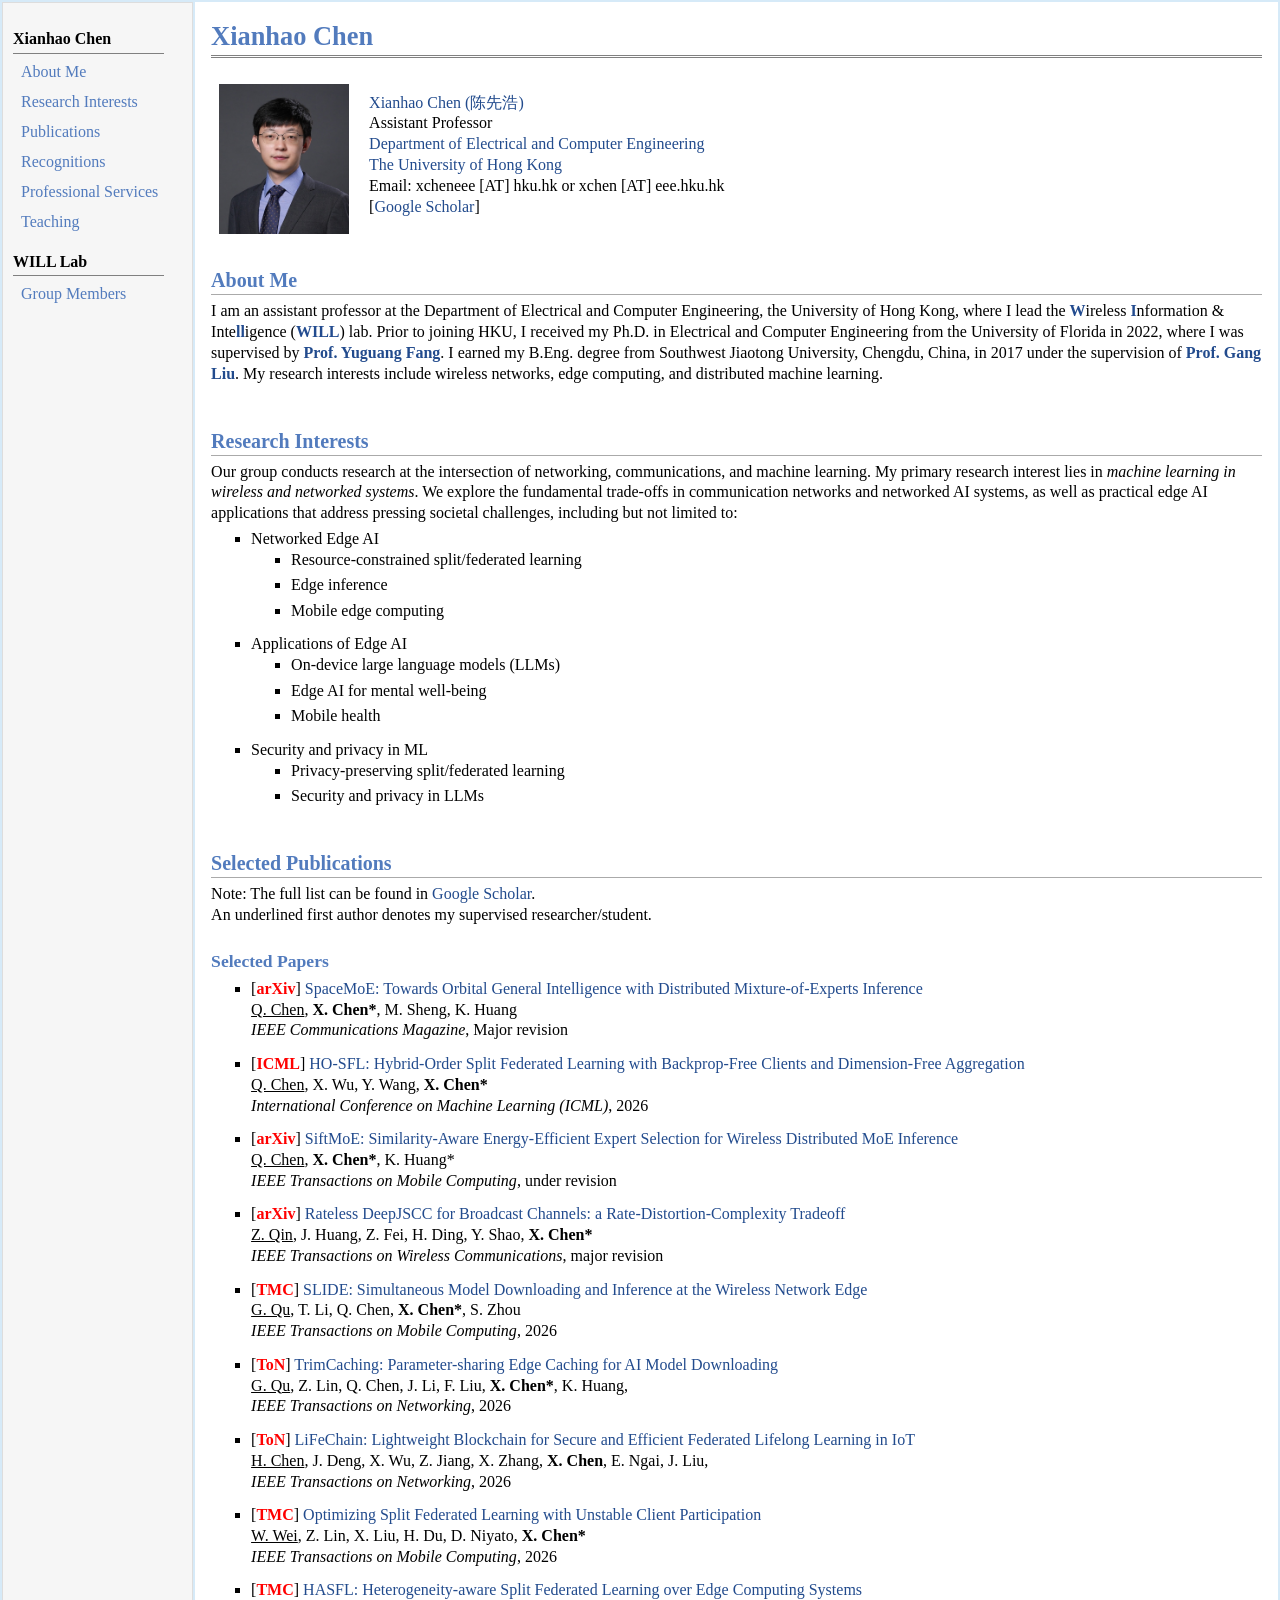
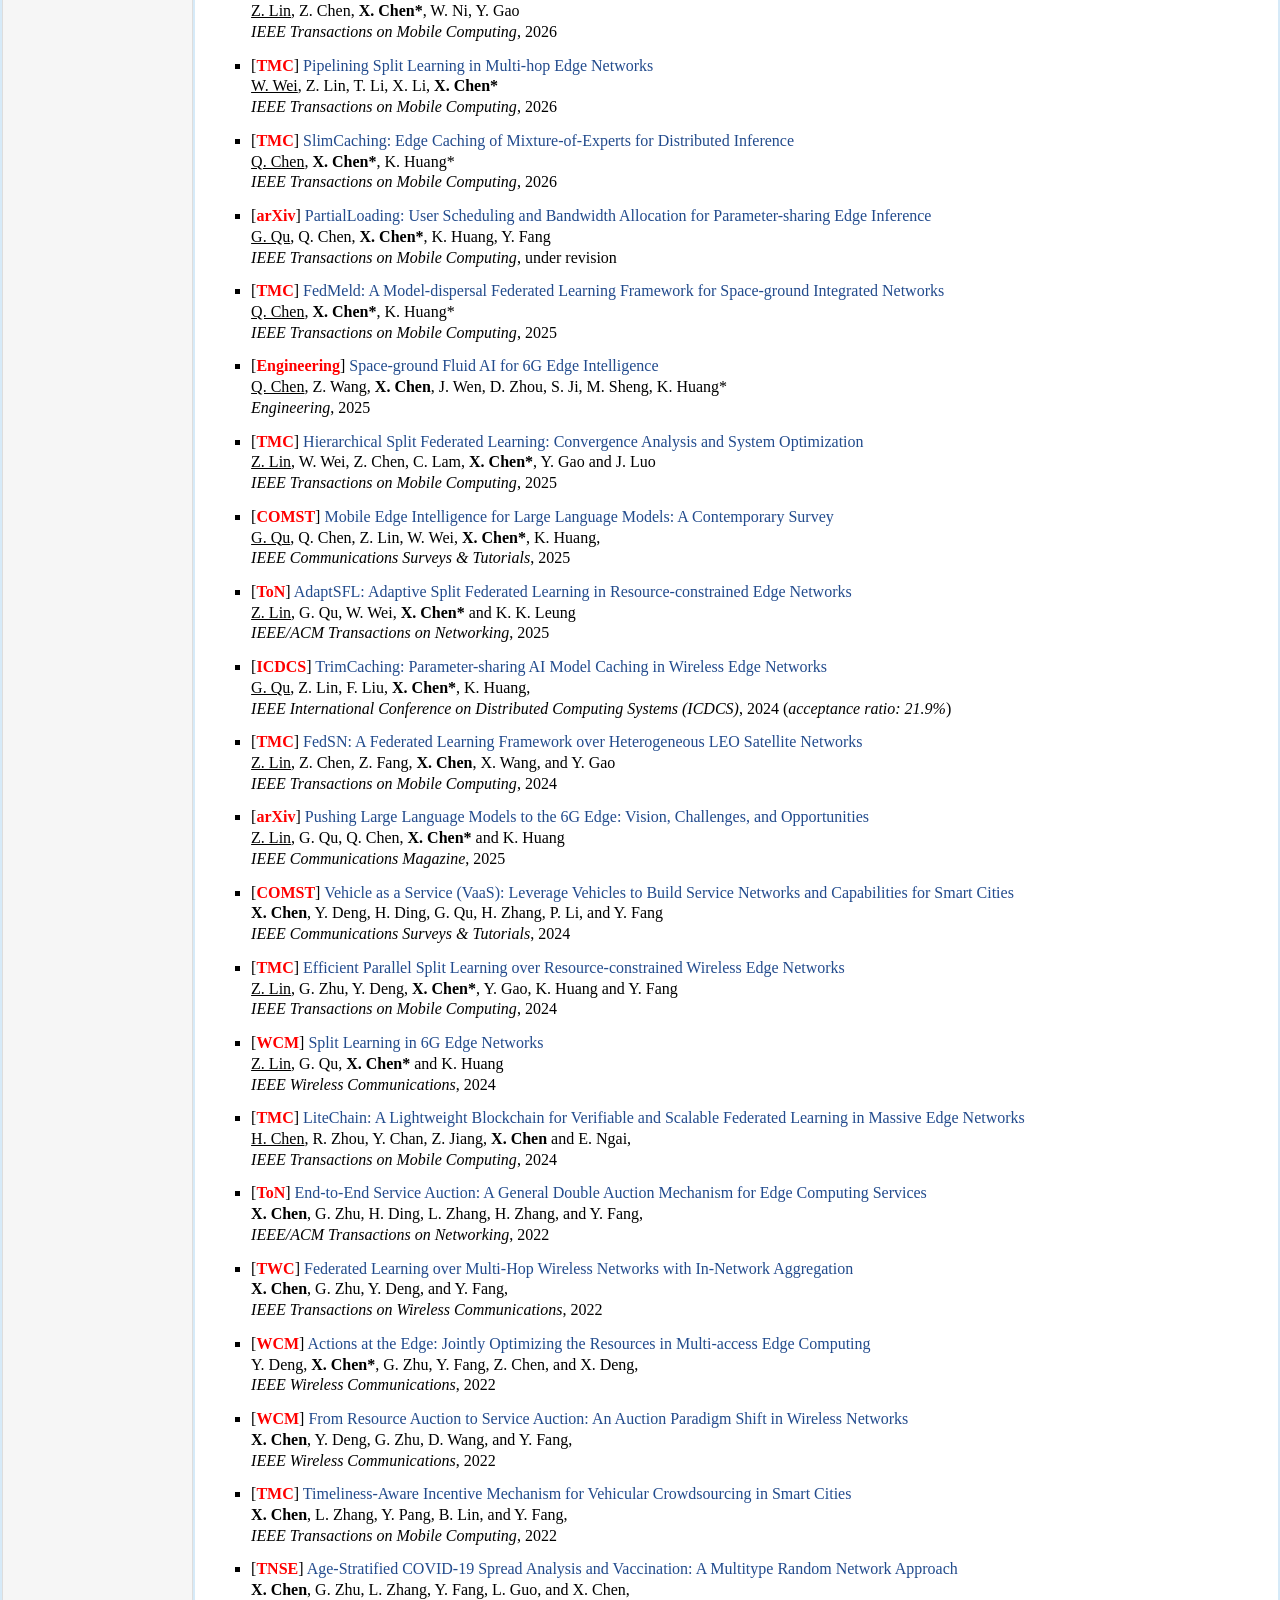
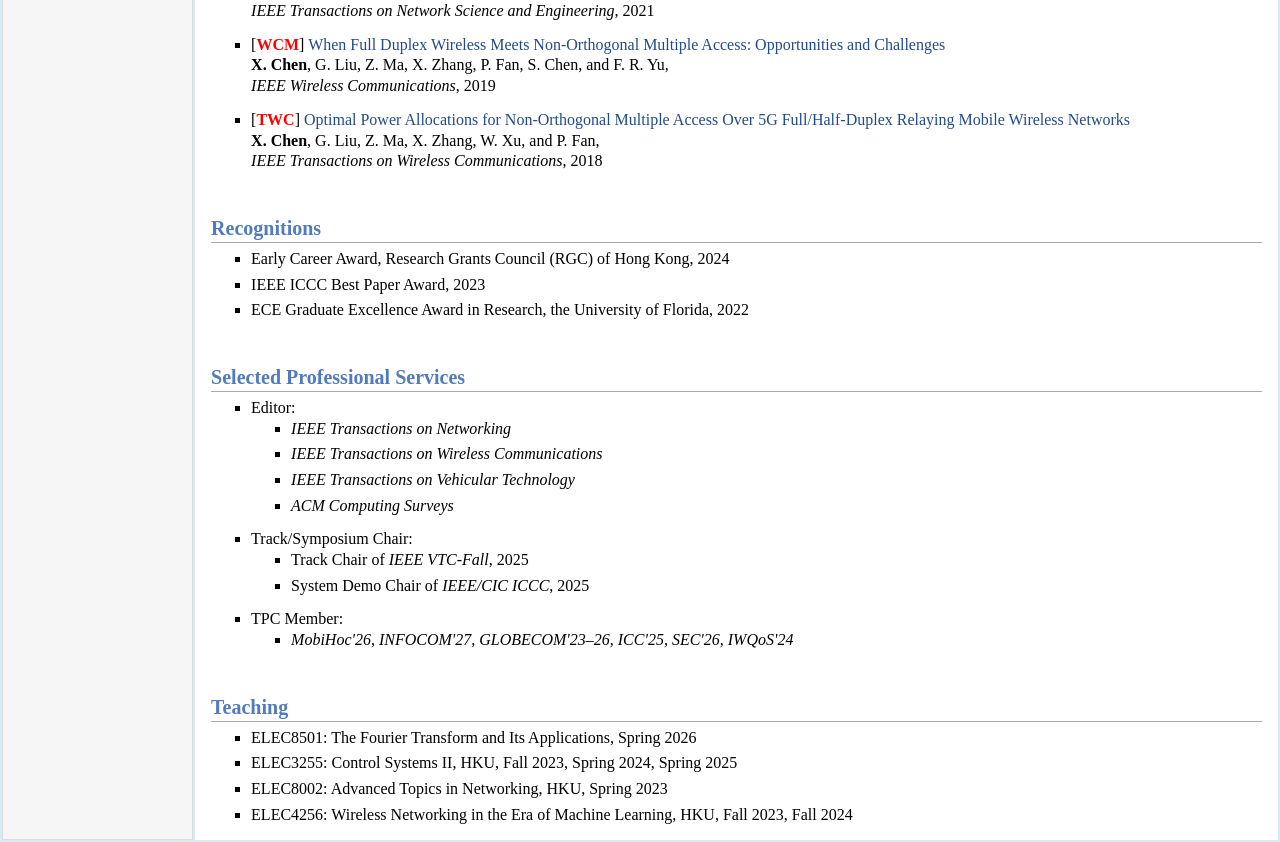
==== index.html @ 28af6114 "Update index.html" ====
<!DOCTYPE html PUBLIC "-//W3C//DTD XHTML 1.1//EN"
  "http://www.w3.org/TR/xhtml11/DTD/xhtml11.dtd">
<html xmlns="http://www.w3.org/1999/xhtml" xml:lang="en">
<head>
<meta name="generator" content="jemdoc, see http://jemdoc.jaboc.net/" />
<meta http-equiv="Content-Type" content="text/html;charset=utf-8" />
<link rel="stylesheet" href="jemdoc.css" type="text/css" />
<title>Xianhao Chen</title>
<style type="text/css">
html {
  scroll-behavior: smooth;
}

.page-section {
  scroll-margin-top: 20px;
  padding-top: 8px;
}

.page-section + .page-section {
  margin-top: 36px;
}

#layout-menu-inner {
  position: sticky;
  top: 12px;
}

.section-note {
  margin-bottom: 18px;
}
</style>
</head>
<body>
<table summary="Table for page layout." id="tlayout">
<tr valign="top">
<td id="layout-menu">
<div id="layout-menu-inner">
<div class="menu-category">Xianhao Chen</div>
<div class="menu-item"><a href="#about">About&#160;Me</a></div>
<div class="menu-item"><a href="#research">Research&#160;Interests</a></div>
<div class="menu-item"><a href="#publications">Publications</a></div>
<div class="menu-item"><a href="#recognitions">Recognitions</a></div>
<div class="menu-item"><a href="#professional-services">Professional&nbsp;Services</a></div>
<div class="menu-item"><a href="#teaching">Teaching</a></div>
<div class="menu-category">WILL Lab</div>
<div class="menu-item"><a href="people">Group Members</a></div>
</div>
</td>
<td id="layout-content">
<div id="about" class="page-section">
<div id="toptitle">
<h1>Xianhao Chen</h1>
</div>

<table class="imgtable"><tr><td>
<img src="photos/Xianhao_Chen_1.jpg" alt="Xianhao Chen" width="130px" height="150px" />&#160;</td>
<td align="left"><p><a href="https://xianhaochen.github.io/">Xianhao Chen (陈先浩)</a><br />
Assistant Professor<br />
<a href="https://www.eee.hku.hk/">Department of Electrical and Computer Engineering</a><br />
<a href="https://www.hku.hk/">The University of Hong Kong</a><br />
Email: xcheneee [AT] hku.hk or xchen [AT] eee.hku.hk<br />
[<a href="https://scholar.google.com/citations?user=TnjiGooAAAAJ&amp;hl=en">Google Scholar</a>]
</p></td></tr></table>

<h2>About Me</h2>
<p>
I am an assistant professor at the Department of Electrical and Computer Engineering, the University of Hong Kong, where I lead the <font color="#224B8F"><b>W</b></font>ireless <font color="#224B8F"><b>I</b></font>nformation &amp; Inte<font color="#224B8F"><b>ll</b></font>igence (<font color="#224B8F"><b>WILL</b></font>) lab. Prior to joining HKU, I received my Ph.D. in Electrical and Computer Engineering from the University of Florida in 2022, where I was supervised by <font color="#224B8F"><b><a href="https://www.cs.cityu.edu.hk/~yugufang/">Prof. Yuguang Fang</a></b></font>. I earned my B.Eng. degree from Southwest Jiaotong University, Chengdu, China, in 2017 under the supervision of <font color="#224B8F"><b><a href="https://faculty.swjtu.edu.cn/liugang/zh_CN/index.htm">Prof. Gang Liu</a></b></font>. My research interests include wireless networks, edge computing, and distributed machine learning.
</p>
</div>

<div id="research" class="page-section">
<h2>Research Interests</h2>
<p>Our group conducts research at the intersection of networking, communications, and machine learning. My primary research interest lies in <i>machine learning in wireless and networked systems</i>. We explore the fundamental trade-offs in communication networks and networked AI systems, as well as practical edge AI applications that address pressing societal challenges, including but not limited to:</p>

<ul>
<li><p>Networked Edge AI</p>
  <ul>
    <li><p>Resource-constrained split/federated learning</p></li>
    <li><p>Edge inference</p></li>
    <li><p>Mobile edge computing</p></li>
  </ul>
</li>
<li><p>Applications of Edge AI</p>
  <ul>
    <li><p>On-device large language models (LLMs)</p></li>
    <li><p>Edge AI for mental well-being</p></li>
    <li><p>Mobile health</p></li>
  </ul>
</li>
<li><p>Security and privacy in ML</p>
  <ul>
    <li><p>Privacy-preserving split/federated learning</p></li>
    <li><p>Security and privacy in LLMs</p></li>
  </ul>
</li>
</ul>
</div>

<div id="publications" class="page-section">
<h2>Selected Publications</h2>

<p class="section-note">Note: The full list can be found in <a href="https://scholar.google.com/citations?user=TnjiGooAAAAJ&amp;hl=en">Google Scholar</a>.<br />
An underlined first author denotes my supervised researcher/student.</p>

    
<h3>Selected Papers</h3>

<ul>
  <li><p>[<font color="red"><b>arXiv</b></font>] <a href="https://arxiv.org/abs/2605.16849">SpaceMoE: Towards Orbital General Intelligence with Distributed Mixture-of-Experts Inference</a><br />
       <u>Q. Chen</u>, <b>X. Chen*</b>, M. Sheng, K. Huang <br/>
      <i>IEEE Communications Magazine</i>, Major revision </p>
  </li>
</ul>
  
  <ul>
  <li>
    <p>[<font color="red"><b>ICML</b></font>] <a href="https://arxiv.org/pdf/2603.14773">HO-SFL: Hybrid-Order Split Federated Learning with Backprop-Free Clients and Dimension-Free Aggregation</a><br />
    <u>Q. Chen</u>, X. Wu, Y. Wang, <b>X. Chen*</b> <br />
    <i>International Conference on Machine Learning (ICML)</i>, 2026 </p>
  </li>
</ul>

  
  <ul>
    <li><p>[<font color="red"><b>arXiv</b></font>] <a href="https://arxiv.org/abs/2603.23888">SiftMoE: Similarity-Aware Energy-Efficient Expert Selection for Wireless Distributed MoE Inference</a><br />
         <u>Q. Chen</u>, <b>X. Chen*</b>, K. Huang* <br/>
        <i>IEEE Transactions on Mobile Computing</i>, under revision </p>
    </li>
  </ul>
  <ul>
        <li><p>[<font color="red"><b>arXiv</b></font>] <a href="https://arxiv.org/abs/2603.21616">Rateless DeepJSCC for Broadcast Channels: a Rate-Distortion-Complexity Tradeoff</a><br />
             <u>Z. Qin</u>, J. Huang, Z. Fei, H. Ding, Y. Shao, <b>X. Chen*</b> <br/>
            <i>IEEE Transactions on Wireless Communications</i>, major revision </p>
        </li>
    </ul>
  <ul>
        <li><p>[<font color="red"><b>TMC</b></font>] <a href="https://arxiv.org/abs/2512.20946">SLIDE: Simultaneous Model Downloading and Inference at the Wireless Network Edge</a><br />
             <u>G. Qu</u>, T. Li, Q. Chen, <b>X. Chen*</b>, S. Zhou <br/>
            <i>IEEE Transactions on Mobile Computing</i>, 2026 </p>
        </li>
    </ul>
          <ul>
        <li><p>[<font color="red"><b>ToN</b></font>] <a href="https://arxiv.org/abs/2404.14204">TrimCaching: Parameter-sharing Edge Caching for AI Model Downloading</a><br />
             <u>G. Qu</u>, Z. Lin, Q. Chen, J. Li, F. Liu, <b>X. Chen*</b>, K. Huang, <br />
            <i>IEEE Transactions on Networking</i>, 2026</p>
        </li>
    </ul>
          <ul>
        <li><p>[<font color="red"><b>ToN</b></font>] <a href="https://www.computer.org/csdl/journal/nw/5555/01/11483129/2fLmInANBYc">LiFeChain: Lightweight Blockchain for Secure and Efficient Federated Lifelong Learning in IoT</a><br />
            <u>H. Chen</u>, J. Deng, X. Wu, Z. Jiang, X. Zhang, <b>X. Chen</b>, E. Ngai, J. Liu, <br />
            <i>IEEE Transactions on Networking</i>, 2026</p>
        </li>
    </ul>
  
    <ul>
        <li><p>[<font color="red"><b>TMC</b></font>] <a href="https://arxiv.org/pdf/2509.17398">Optimizing Split Federated Learning with Unstable Client Participation</a><br />
             <u>W. Wei</u>, Z. Lin, X. Liu, H. Du, D. Niyato, <b>X. Chen*</b><br/>
            <i>IEEE Transactions on Mobile Computing</i>, 2026 </p>
        </li>
    </ul>
    <ul>
        <li><p>[<font color="red"><b>TMC</b></font>] <a href="https://arxiv.org/pdf/2506.08426">HASFL: Heterogeneity-aware Split Federated Learning over Edge Computing Systems</a><br />
             <u>Z. Lin</u>, Z. Chen, <b>X. Chen*</b>, W. Ni, Y. Gao<br/>
            <i>IEEE Transactions on Mobile Computing</i>, 2026 </p>
        </li>
    </ul>
    <ul>
        <li><p>[<font color="red"><b>TMC</b></font>] <a href="https://arxiv.org/abs/2505.04368">Pipelining Split Learning in Multi-hop Edge Networks</a><br />
             <u>W. Wei</u>, Z. Lin, T. Li, X. Li, <b>X. Chen*</b> <br/>
            <i>IEEE Transactions on Mobile Computing</i>, 2026</p>
        </li>
    </ul>

      <ul>
        <li><p>[<font color="red"><b>TMC</b></font>] <a href="https://arxiv.org/abs/2507.06567">SlimCaching: Edge Caching of Mixture-of-Experts for Distributed Inference</a><br />
             <u>Q. Chen</u>, <b>X. Chen*</b>, K. Huang* <br/>
         
            <i>IEEE Transactions on Mobile Computing</i>, 2026 </p>
        </li>
    </ul>
  
  <ul>
        <li><p>[<font color="red"><b>arXiv</b></font>] <a href="https://arxiv.org/abs/2503.22982">PartialLoading: User Scheduling and Bandwidth Allocation for Parameter-sharing Edge Inference</a><br />
             <u>G. Qu</u>, Q. Chen, <b>X. Chen*</b>, K. Huang, Y. Fang<br/>
            <i>IEEE Transactions on Mobile Computing</i>, under revision </p>
        </li>
    </ul>
  
   <ul>
        <li><p>[<font color="red"><b>TMC</b></font>] <a href="https://arxiv.org/abs/2412.17231">FedMeld: A Model-dispersal Federated Learning Framework for Space-ground Integrated Networks</a> <br />
            <u>Q. Chen</u>, <b>X. Chen*</b>, K. Huang* <br />
            <i>IEEE Transactions on Mobile Computing</i>, 2025</p>
        </li>
   </ul>

     <ul>
        <li><p>[<font color="red"><b>Engineering</b></font>] <a href="https://arxiv.org/pdf/2411.15845">Space-ground Fluid AI for 6G Edge Intelligence</a> <br />
            <u>Q. Chen</u>, Z. Wang, <b>X. Chen</b>, J. Wen, D. Zhou, S. Ji, M. Sheng, K. Huang* <br />
            <i>Engineering</i>, 2025</p>
        </li>
    </ul>
  
        <ul>
        <li><p>[<font color="red"><b>TMC</b></font>] <a href="https://arxiv.org/abs/2412.07197">Hierarchical Split Federated Learning: Convergence Analysis and System Optimization</a> <br />
            <u>Z. Lin</u>, W. Wei, Z. Chen, C. Lam, <b>X. Chen*</b>, Y. Gao and J. Luo <br />
            <i>IEEE Transactions on Mobile Computing</i>, 2025</p>
        </li>
    </ul>

    <ul>
        <li><p>[<font color="red"><b>COMST</b></font>] <a href="https://arxiv.org/pdf/2407.18921">Mobile Edge Intelligence for Large Language Models: A Contemporary Survey</a><br />
             <u>G. Qu</u>, Q. Chen, Z. Lin, W. Wei, <b>X. Chen*</b>, K. Huang, <br />
            <i>IEEE Communications Surveys &amp; Tutorials</i>, 2025 </p>
        </li>
    </ul>


      <ul>
        <li><p>[<font color="red"><b>ToN</b></font>] <a href="https://arxiv.org/pdf/2403.13101.pdf">AdaptSFL: Adaptive Split Federated Learning in Resource-constrained Edge Networks</a><br />
            <u>Z. Lin</u>, G. Qu, W. Wei, <b>X. Chen*</b> and K. K. Leung <br />
            <i>IEEE/ACM Transactions on Networking</i>, 2025</p>
        </li>
    </ul>

      <ul>
        <li><p>[<font color="red"><b>ICDCS</b></font>] <a href="https://ieeexplore.ieee.org/document/10630945">TrimCaching: Parameter-sharing AI Model Caching in Wireless Edge Networks</a><br />
            <u>G. Qu</u>, Z. Lin, F. Liu, <b>X. Chen*</b>, K. Huang, <br />
            <i>IEEE International Conference on Distributed Computing Systems (ICDCS)</i>, 2024 (<i>acceptance ratio: 21.9%</i>)</p>
        </li>
    </ul>

      <ul>
        <li><p>[<font color="red"><b>TMC</b></font>] <a href="https://ieeexplore.ieee.org/document/10716798">FedSN: A Federated Learning Framework over Heterogeneous LEO Satellite Networks</a> <br />
            <u>Z. Lin</u>, Z. Chen, Z. Fang, <b>X. Chen</b>, X. Wang, and Y. Gao <br />
            <i>IEEE Transactions on Mobile Computing</i>, 2024</p>
        </li>
    </ul>
  
        <ul>
        <li><p>[<font color="red"><b>arXiv</b></font>] <a href="https://arxiv.org/pdf/2309.16739.pdf">Pushing Large Language Models to the 6G Edge: Vision, Challenges, and Opportunities</a><br />
            <u>Z. Lin</u>, G. Qu, Q. Chen, <b>X. Chen*</b> and K. Huang <br />
            <i>IEEE Communications Magazine</i>, 2025</p>
        </li>
    </ul>
  
      <ul>
        <li><p>[<font color="red"><b>COMST</b></font>] <a href="https://ieeexplore.ieee.org/document/10449899">Vehicle as a Service (VaaS): Leverage Vehicles to Build Service Networks and Capabilities
for Smart Cities</a><br />
            <b>X. Chen</b>, Y. Deng, H. Ding, G. Qu, H. Zhang, P. Li, and Y. Fang <br />
            <i>IEEE Communications Surveys &amp; Tutorials</i>, 2024</p>
        </li>
    </ul>
  
    <ul>
        <li><p>[<font color="red"><b>TMC</b></font>] <a href="https://ieeexplore.ieee.org/document/10415235">Efficient Parallel Split Learning over Resource-constrained Wireless Edge Networks</a> <br />
            <u>Z. Lin</u>, G. Zhu, Y. Deng, <b>X. Chen*</b>, Y. Gao, K. Huang and Y. Fang <br />
            <i>IEEE Transactions on Mobile Computing</i>, 2024</p>
        </li>
    </ul>
      <ul>
        <li><p>[<font color="red"><b>WCM</b></font>] <a href="https://ieeexplore.ieee.org/document/10529950">Split Learning in 6G Edge Networks</a> <br />
            <u>Z. Lin</u>, G. Qu, <b>X. Chen*</b> and K. Huang <br />
            <i>IEEE Wireless Communications</i>, 2024</p>
        </li>
    </ul>

        <ul>
        <li><p>[<font color="red"><b>TMC</b></font>] <a href="https://ieeexplore.ieee.org/abstract/document/10740312/">LiteChain: A Lightweight Blockchain for Verifiable and Scalable Federated Learning in Massive Edge Networks</a> <br />
            <u>H. Chen</u>, R. Zhou, Y. Chan, Z. Jiang, <b>X. Chen</b> and E. Ngai,<br />
            <i>IEEE Transactions on Mobile Computing</i>, 2024</p>
        </li>
    </ul>
  
      <ul>
        <li><p>[<font color="red"><b>ToN</b></font>] <a href="https://ieeexplore.ieee.org/document/9790890">End-to-End Service Auction: A General Double Auction Mechanism for Edge Computing Services</a> <br />
            <b>X. Chen</b>, G. Zhu, H. Ding, L. Zhang, H. Zhang, and Y. Fang,<br />
            <i>IEEE/ACM Transactions on Networking</i>, 2022</p>
        </li>
    </ul>
        <ul>
        <li><p>[<font color="red"><b>TWC</b></font>] <a href="https://ieeexplore.ieee.org/document/9763436">Federated Learning over Multi-Hop Wireless Networks with In-Network Aggregation</a> <br />
            <b>X. Chen</b>, G. Zhu, Y. Deng, and Y. Fang,<br />
            <i>IEEE Transactions on Wireless Communications</i>, 2022</p>
        </li>
    </ul>
    <ul>
        <li><p>[<font color="red"><b>WCM</b></font>] <a href="https://ieeexplore.ieee.org/document/9773060">Actions at the Edge: Jointly Optimizing the Resources in Multi-access Edge Computing</a> <br />
           Y. Deng, <b>X. Chen*</b>, G. Zhu, Y. Fang, Z. Chen, and X. Deng,<br />
            <i>IEEE Wireless Communications</i>, 2022</p>
        </li>
    </ul> 
   <ul>
        <li><p>[<font color="red"><b>WCM</b></font>] <a href="https://ieeexplore.ieee.org/document/9773059">From Resource Auction to Service Auction: An Auction Paradigm Shift in Wireless Networks</a> <br />
           <b>X. Chen</b>, Y. Deng, G. Zhu, D. Wang, and Y. Fang,<br />
            <i>IEEE Wireless Communications</i>, 2022</p>
        </li>
    </ul>
   <ul>
        <li><p>[<font color="red"><b>TMC</b></font>] <a href="https://ieeexplore.ieee.org/document/9328457">Timeliness-Aware Incentive Mechanism for Vehicular Crowdsourcing in Smart Cities</a> <br />
           <b>X. Chen</b>, L. Zhang, Y. Pang, B. Lin, and Y. Fang,<br />
            <i>IEEE Transactions on Mobile Computing</i>, 2022</p>
        </li>
    </ul>
     <ul>
        <li><p>[<font color="red"><b>TNSE</b></font>] <a href="https://ieeexplore.ieee.org/document/9416905">Age-Stratified COVID-19 Spread Analysis and Vaccination: A Multitype Random Network Approach</a> <br />
           <b>X. Chen</b>, G. Zhu, L. Zhang, Y. Fang, L. Guo, and X. Chen,<br />
            <i>IEEE Transactions on Network Science and Engineering</i>, 2021</p>
        </li>
    </ul>
       <ul>
        <li><p>[<font color="red"><b>WCM</b></font>] <a href="">When Full Duplex Wireless Meets Non-Orthogonal Multiple Access: Opportunities and Challenges</a> <br />
           <b>X. Chen</b>, G. Liu, Z. Ma, X. Zhang, P. Fan, S. Chen, and F. R. Yu,<br />
            <i>IEEE Wireless Communications</i>, 2019</p>
        </li>
    </ul>
         <ul>
        <li><p>[<font color="red"><b>TWC</b></font>] <a href="">Optimal Power Allocations for Non-Orthogonal Multiple Access Over 5G Full/Half-Duplex Relaying Mobile Wireless Networks</a> <br />
           <b>X. Chen</b>, G. Liu, Z. Ma, X. Zhang, W. Xu, and P. Fan,<br />
            <i>IEEE Transactions on Wireless Communications</i>, 2018</p>
        </li>
    </ul>

<!--  
<h3>Conference</h3> -->

</div>

<div id="recognitions" class="page-section">
  <h2>Recognitions</h2>

<ul>
  <li><p>Early Career Award, Research Grants Council (RGC) of Hong Kong, 2024</p></li>
  <li><p>IEEE ICCC Best Paper Award, 2023</p></li>
  <li><p>ECE Graduate Excellence Award in Research, the University of Florida, 2022</p></li>
</ul>
 </div>

  <div id="professional-services" class="page-section">
  <h2>Selected Professional Services</h2>
<ul>
  <li><p>Editor:</p>
    <ul>
      <li><p><i>IEEE Transactions on Networking</i></p></li>
      <li><p><i>IEEE Transactions on Wireless Communications</i></p></li>
      <li><p><i>IEEE Transactions on Vehicular Technology</i></p></li>
      <li><p><i>ACM Computing Surveys</i></p></li>
    </ul>
  </li>
  <li><p>Track/Symposium Chair:</p>
    <ul>
      <li><p>Track Chair of <i>IEEE VTC-Fall</i>, 2025</p></li>
      <li><p>System Demo Chair of <i>IEEE/CIC ICCC</i>, 2025</p></li>
    </ul>
  </li>
  <li><p>TPC Member:</p>
    <ul>
      <li><p><i>MobiHoc'26, INFOCOM'27, GLOBECOM'23&#8211;26, ICC'25, SEC'26, IWQoS'24</i></p></li>
    </ul>
  </li>
</ul>
</div>

<div id="teaching" class="page-section">
  <h2>Teaching</h2>
<ul>
  <li><p>ELEC8501: The Fourier Transform and Its Applications, Spring 2026</p></li>
  <li><p>ELEC3255: Control Systems II, HKU, Fall 2023, Spring 2024, Spring 2025</p></li>
  <li><p>ELEC8002: Advanced Topics in Networking, HKU, Spring 2023</p></li>
  <li><p>ELEC4256: Wireless Networking in the Era of Machine Learning, HKU, Fall 2023, Fall 2024</p></li>
</ul>
 </div>

  
</td>
</tr>
</table>
</body>
</html>
---- jemdoc.css ----
/* Default css file for jemdoc. */
html { 
	height:100%; 
	width:100%;
}
table#tlayout {
    	border: none;
    	border-collapse: separate;
    	background: #D6EAF8;
   	height: 100%;
   	width: 100%;
}

body {
	background: #D6EAF8；
	font-family: Georgia, serif;
	padding-bottom: 8px;
	margin: 0;
   	height: 100%;
   	width: 100%;
}

#layout-menu {
	background: #f6f6f6;
	border: 1px solid #dddddd;
	padding-top: 0.5em;
	padding-left: 10px;
	padding-right: 28px;
	font-size: 100%;
	width: 15%;
	white-space: nowrap;
	text-align: left;
	vertical-align: top;
	line-height: 150%;
}

#layout-menu td {
	background: #f4f4f4;
    	vertical-align: top;
}

#layout-content {
	padding-top: 0.0em;
	padding-left: 1.0em;
	padding-right: 1.0em;
	border: none;
    	background: white;
    	text-align: left;
    	vertical-align: top;
}

#layout-menu a {
	line-height: 1.5em;
	margin-left: 0.5em;
}

tt {
    background: #ffffdd;
}

pre, tt {
	font-size: 90%;
	font-family: monaco, monospace;
}

a, a > tt {
	color: #224b8d;
	text-decoration: none;
}

a:hover {
	border-bottom: 1px gray dotted;
}

#layout-menu a.current:link, #layout-menu a.current:visited {
	color: #022b6d;
	border-bottom: 1px gray solid;
}
#layout-menu a:link, #layout-menu a:visited, #layout-menu a:hover {
	color: #527bbd;
	text-decoration: none;
}
#layout-menu a:hover {
	text-decoration: none;
}

div.menu-category {
	border-bottom: 1px solid gray;
	margin-top: 0.8em;
	padding-top: 0.2em;
	padding-bottom: 0.1em;
	font-weight: bold;
}

div.menu-item {
	margin-top: 6px;
	padding-left: 16px;
	text-indent: -16px;
}

div#toptitle {
	padding-bottom: 0.2em;
	margin-bottom: 1.5em;
	border-bottom: 3px double gray;
}

/* Reduce space if we begin the page with a title. */
div#toptitle + h2, div#toptitle + h3 {
	margin-top: -0.7em;
}

div#subtitle {
	margin-top: 0.0em;
	margin-bottom: 0.0em;
	padding-top: 0em;
	padding-bottom: 0.1em;
}

em {
	font-style: italic;
}

strong {
	font-weight: bold;
}


h1, h2, h3 {
	color: #527bbd;
	margin-top: 0.7em;
	margin-bottom: 0.3em;
	padding-bottom: 0.2em;
	line-height: 1.0;
	padding-top: 0.5em;
	border-bottom: 1px solid #aaaaaa;
}

h1 {
	font-size: 165%;
}

h2 {
	padding-top: 0.8em;
	font-size: 125%;
}

h2 + h3 {
    padding-top: 0.2em;
}

h3 {
	font-size: 110%;
	border-bottom: none;
}

p {
	margin-top: 0.0em;
	margin-bottom: 0.8em;
	padding: 0;
	line-height: 1.3;
}

pre {
	padding: 0;
	margin: 0;
}

div#footer {
	font-size: small;
	border-top: 1px solid #c0c0c0;
	padding-top: 0.1em;
	margin-top: 4.0em;
	color: #c0c0c0;
}

div#footer a {
	color: #80a0b0;
}

div#footer-text {
	float: left;
	padding-bottom: 8px;
}

ul, ol, dl {
	margin-top: 0.2em;
	padding-top: 0;
	margin-bottom: 0.8em;
}

dt {
	margin-top: 0.5em;
	margin-bottom: 0;
}

dl {
	margin-left: 20px;
}

dd {
	color: #222222;
}

dd > *:first-child {
	margin-top: 0;
}

ul {
	list-style-position: outside;
	list-style-type: square;
}

p + ul, p + ol {
	margin-top: -0.5em;
}

li ul, li ol {
	margin-top: -0.3em;
}

ol {
	list-style-position: outside;
	list-style-type: decimal;
}

li p, dd p {
	margin-bottom: 0.3em;
}


ol ol {
	list-style-type: lower-alpha;
}

ol ol ol {
	list-style-type: lower-roman;
}

p + div.codeblock {
	margin-top: -0.6em;
}

div.codeblock, div.infoblock {
	margin-right: 0%;
	margin-top: 1.2em;
	margin-bottom: 1.3em;
}

div.blocktitle {
	font-weight: bold;
	color: #cd7b62;
	margin-top: 1.2em;
	margin-bottom: 0.1em;
}

div.blockcontent {
	border: 1px solid silver;
	padding: 0.3em 0.5em;
}

div.infoblock > div.blockcontent {
	background: #ffffee;
}

div.blockcontent p + ul, div.blockcontent p + ol {
	margin-top: 0.4em;
}

div.infoblock p {
	margin-bottom: 0em;
}

div.infoblock li p, div.infoblock dd p {
	margin-bottom: 0.5em;
}

div.infoblock p + p {
	margin-top: 0.8em;
}

div.codeblock > div.blockcontent {
	background: #f6f6f6;
}

span.pycommand {
	color: #000070;
}

span.statement {
	color: #008800;
}
span.builtin {
	color: #000088;
}
span.special {
	color: #990000;
}
span.operator {
	color: #880000;
}
span.error {
	color: #aa0000;
}
span.comment, span.comment > *, span.string, span.string > * {
	color: #606060;
}

@media print {
	#layout-menu { display: none; }
}

#fwtitle {
	margin: 2px;
}

#fwtitle #toptitle {
	padding-left: 0.5em;
	margin-bottom: 0.5em;
}

#layout-content h1:first-child, #layout-content h2:first-child, #layout-content h3:first-child {
	margin-top: -0.7em;
}

div#toptitle h1, #layout-content div#toptitle h1 {
	margin-bottom: 0.0em;
	padding-bottom: 0.1em;
	padding-top: 0;
	margin-top: 0.5em;
	border-bottom: none;
}

img.eq {
	padding: 0;
	padding-left: 0.1em;
	padding-right: 0.1em;
	margin: 0;
}

img.eqwl {
	padding-left: 2em;
	padding-top: 0.6em;
	padding-bottom: 0.2em;
	margin: 0;
}

table {
    border: 2px solid black;
    border-collapse: collapse;
}

td {
    padding: 2px;
    padding-left: 0.5em;
    padding-right: 0.5em;
    text-align: center;
    border: 1px solid gray;
}

table + table {
    margin-top: 1em;
}

tr.heading {
    font-weight: bold;
    border-bottom: 2px solid black;
}

img {
    border: none;
}

table.imgtable, table.imgtable td {
    border: none;
    text-align: left;
}
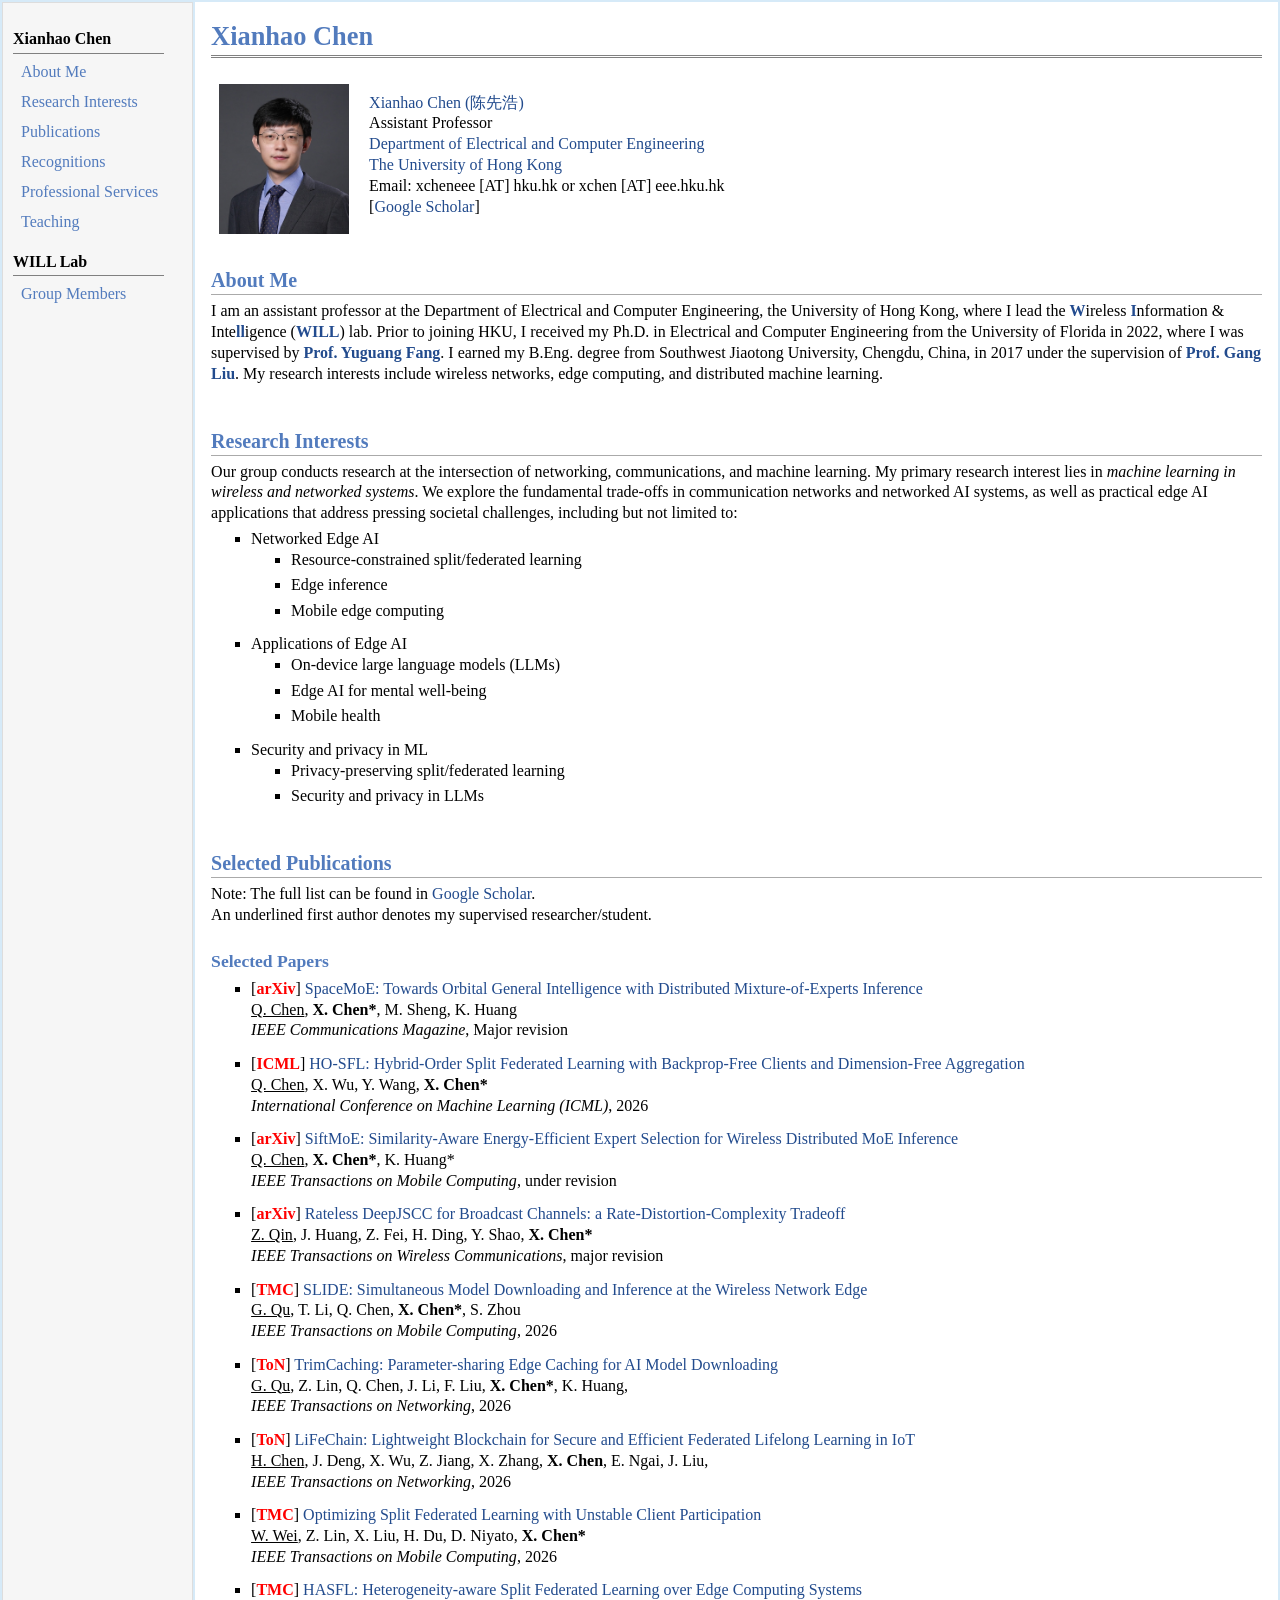
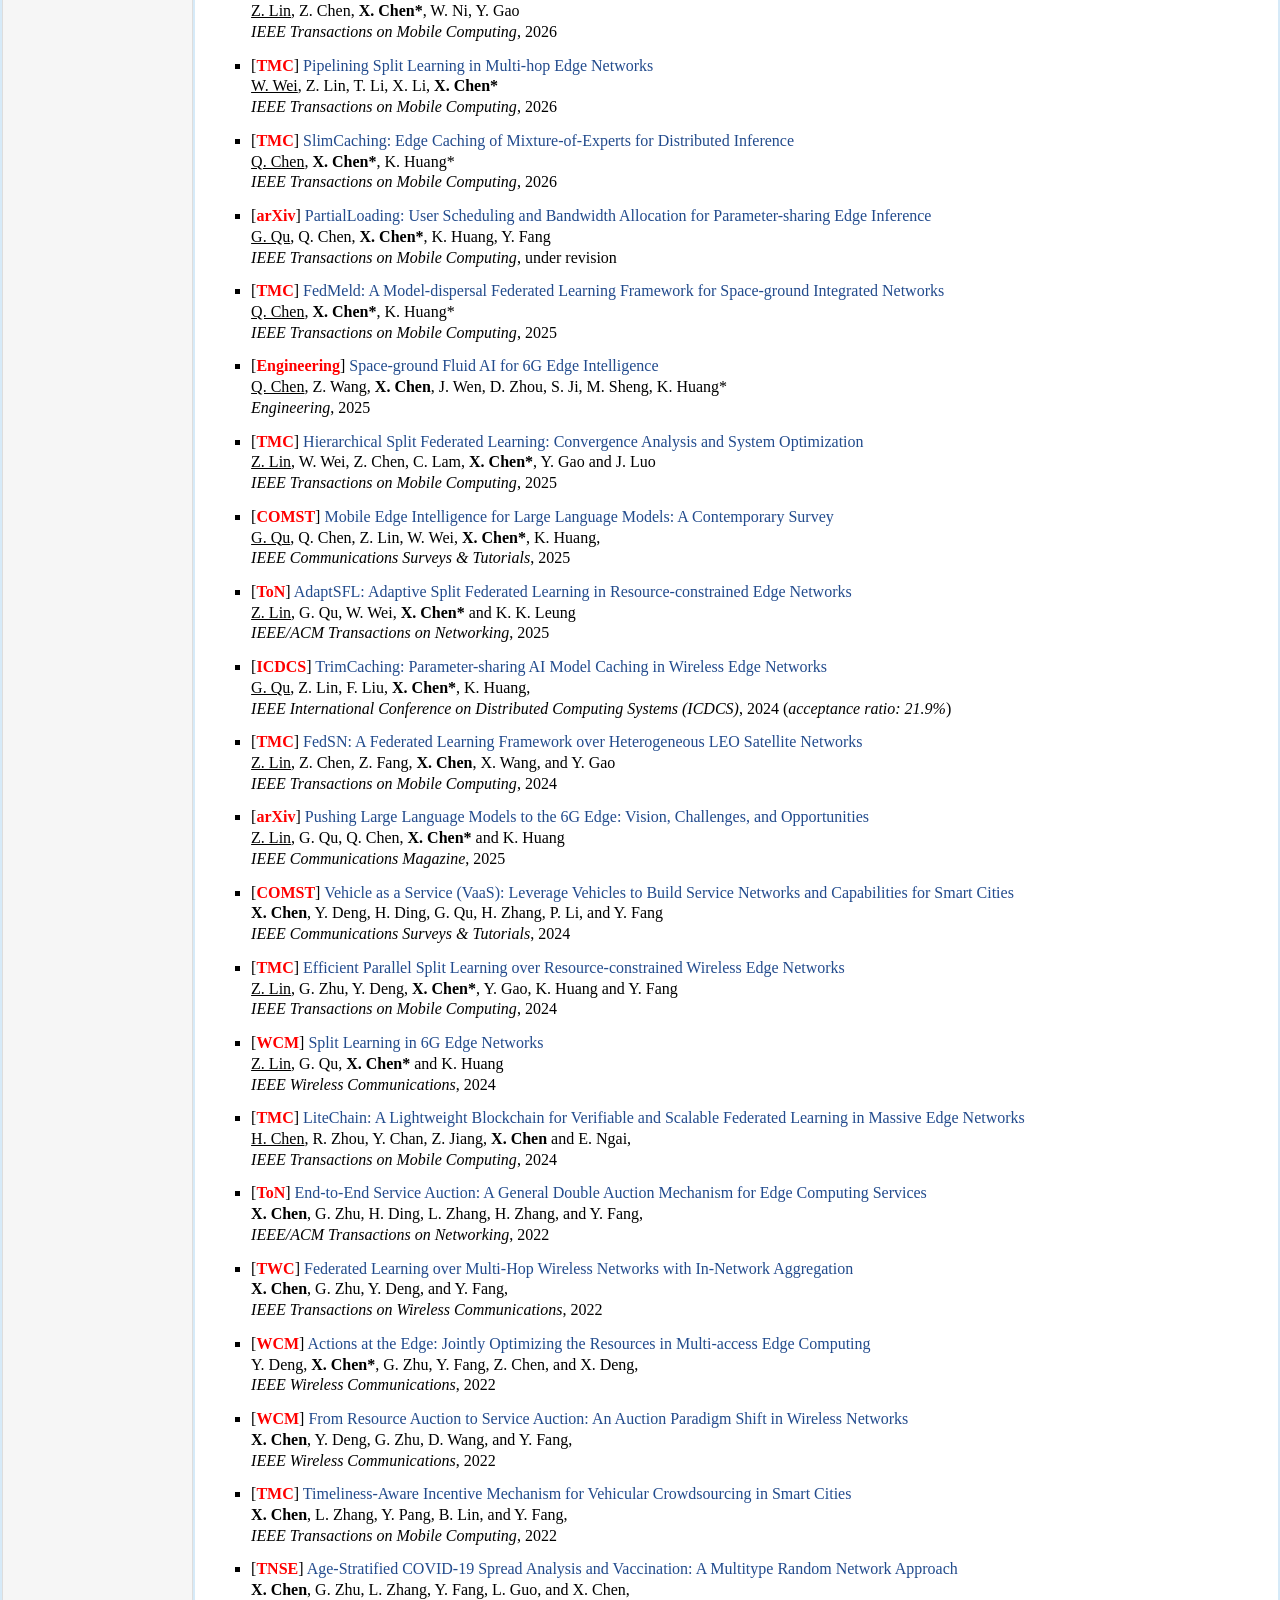
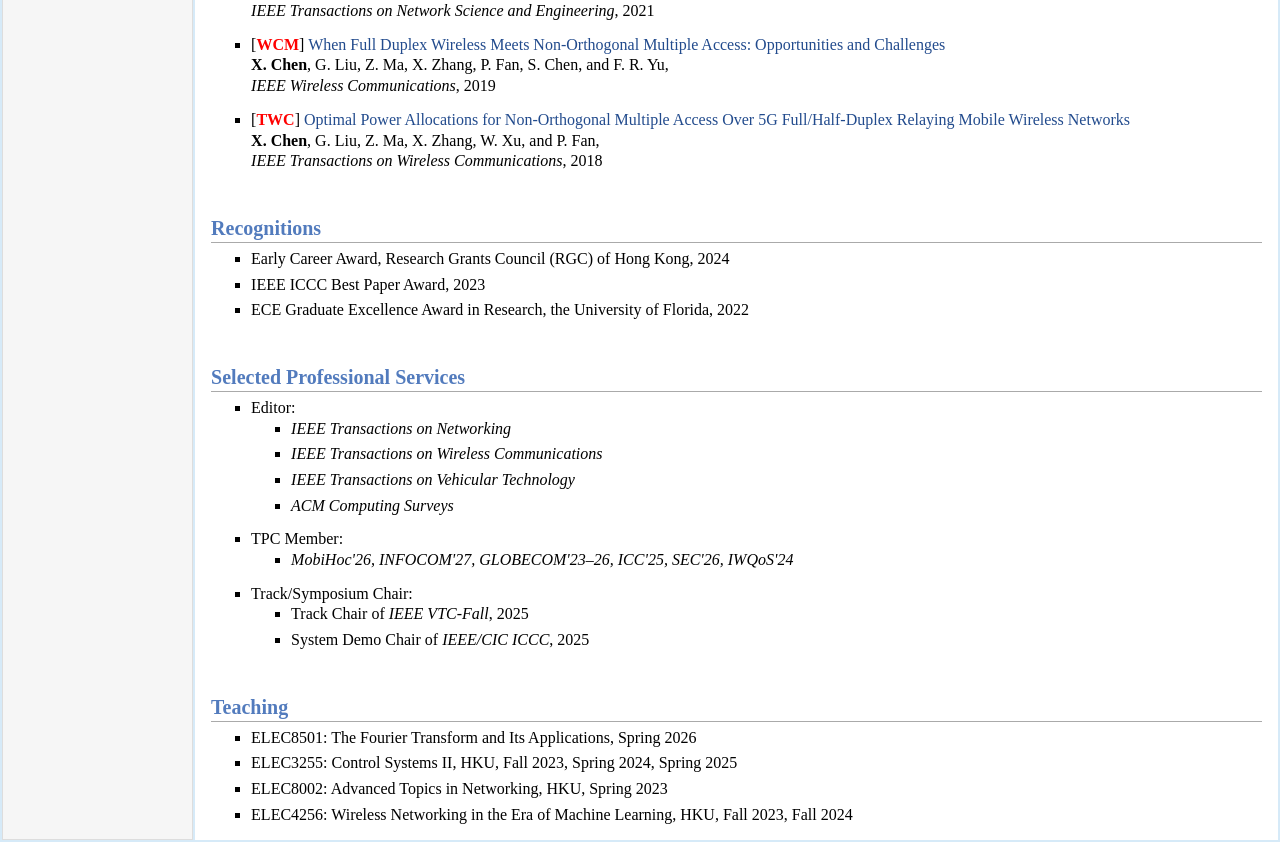
==== commit ec07dcdc: "Add TPC Member details to index.html" ====
--- a/index.html
+++ b/index.html
@@ -346,17 +346,18 @@
       <li><p><i>ACM Computing Surveys</i></p></li>
     </ul>
   </li>
+    <li><p>TPC Member:</p>
+    <ul>
+      <li><p><i>MobiHoc'26, INFOCOM'27, GLOBECOM'23&#8211;26, ICC'25, SEC'26, IWQoS'24</i></p></li>
+    </ul>
+  </li>
   <li><p>Track/Symposium Chair:</p>
     <ul>
       <li><p>Track Chair of <i>IEEE VTC-Fall</i>, 2025</p></li>
       <li><p>System Demo Chair of <i>IEEE/CIC ICCC</i>, 2025</p></li>
     </ul>
   </li>
-  <li><p>TPC Member:</p>
-    <ul>
-      <li><p><i>MobiHoc'26, INFOCOM'27, GLOBECOM'23&#8211;26, ICC'25, SEC'26, IWQoS'24</i></p></li>
-    </ul>
-  </li>
+
 </ul>
 </div>
 
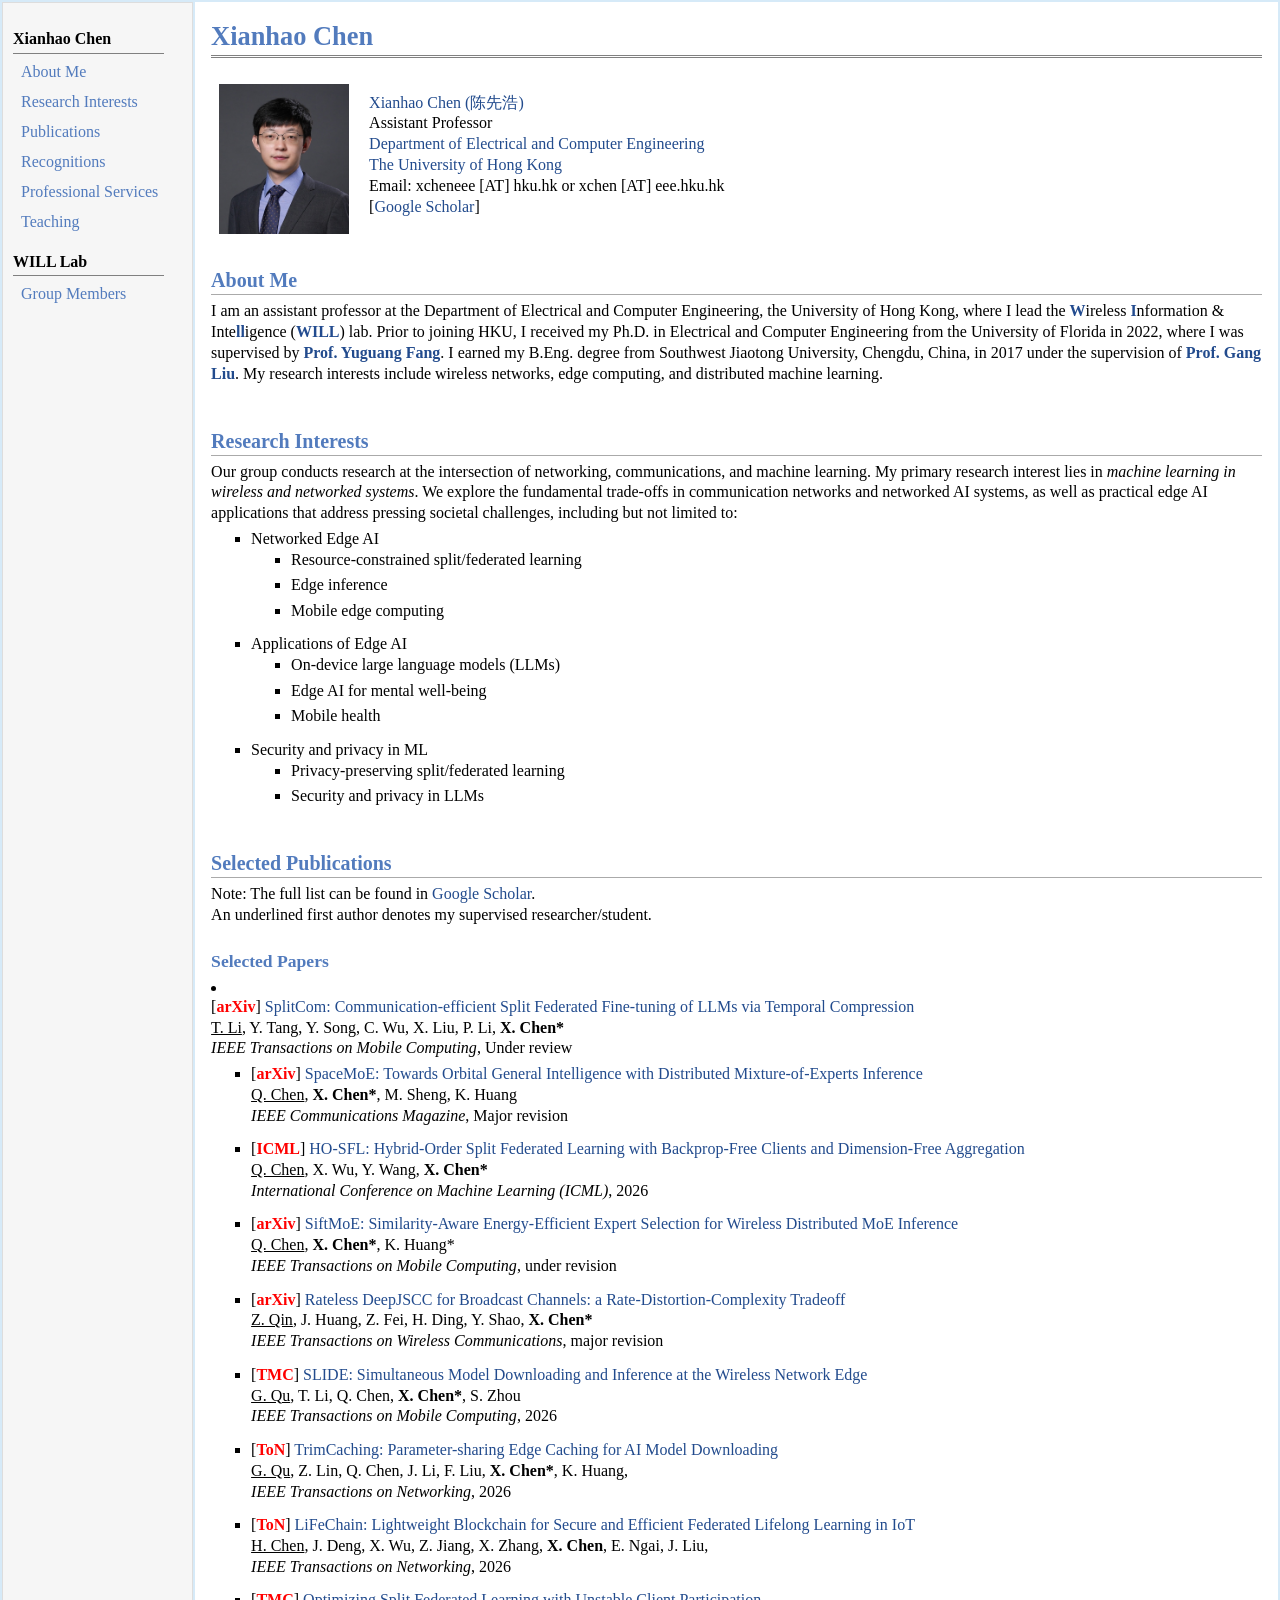
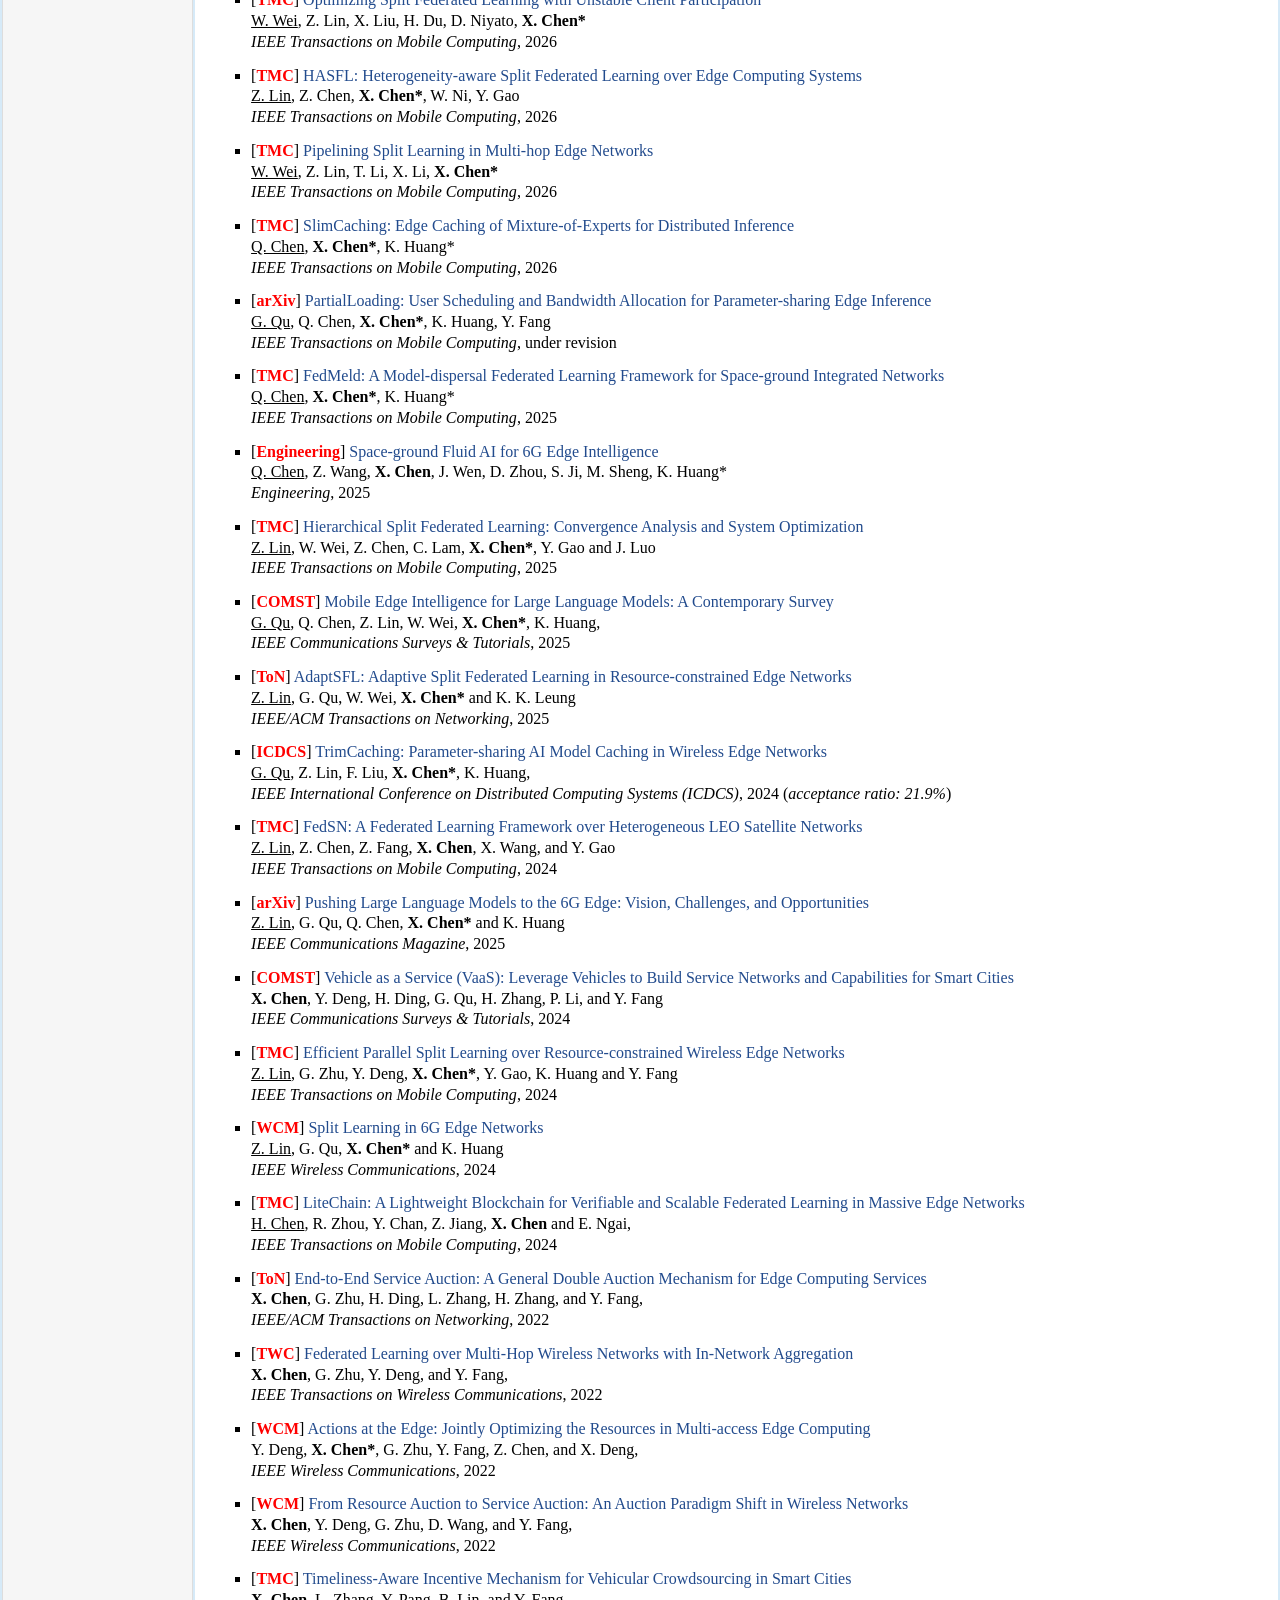
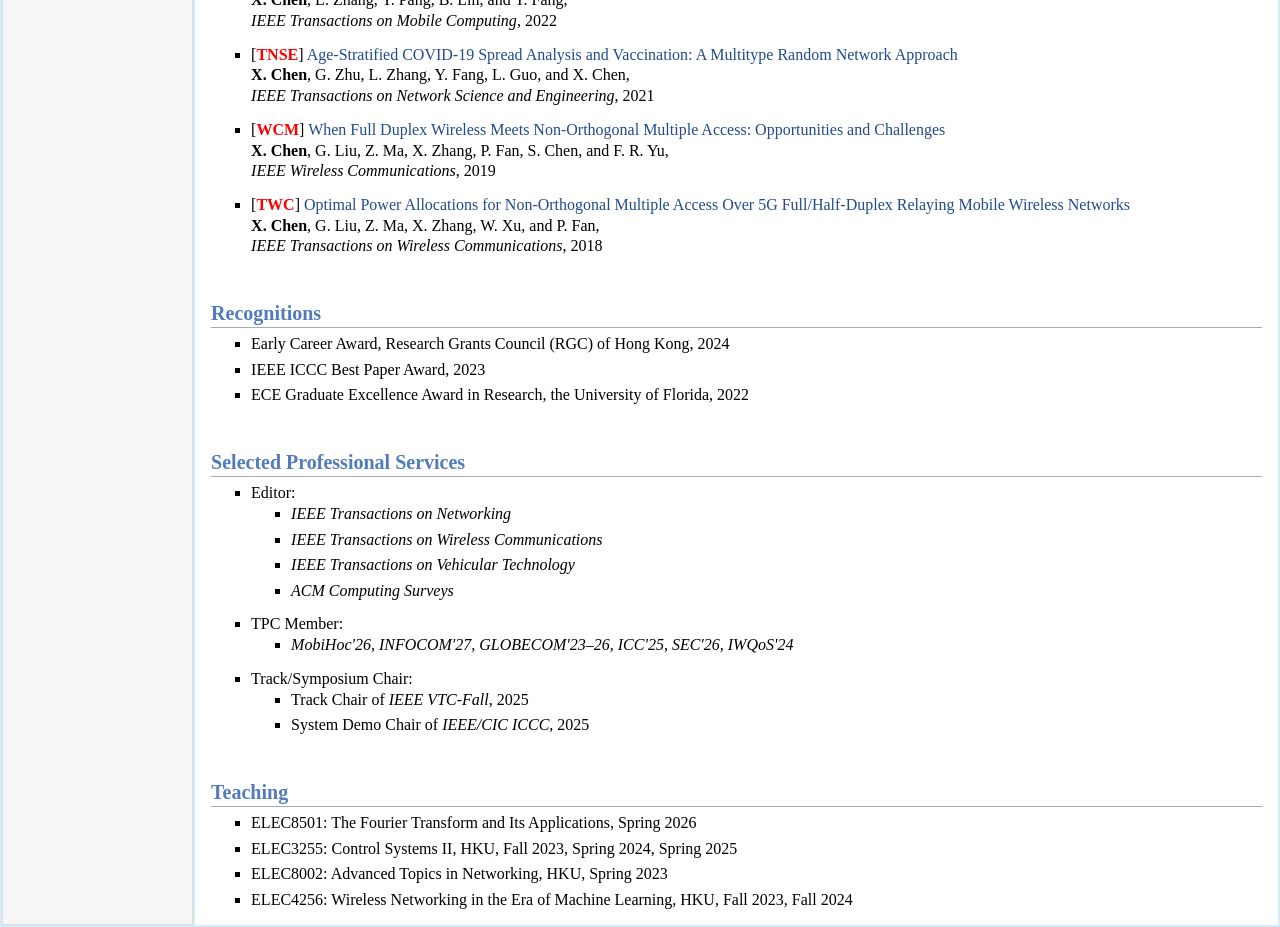
==== commit 57d2375b: "Update index.html" ====
--- a/index.html
+++ b/index.html
@@ -105,6 +105,11 @@
     
 <h3>Selected Papers</h3>
 
+<li><p>[<font color="red"><b>arXiv</b></font>] <a href="https://arxiv.org/abs/2602.10564">SplitCom: Communication-efficient Split Federated Fine-tuning of LLMs via Temporal Compression</a><br />
+     <u>T. Li</u>, Y. Tang, Y. Song, C. Wu, X. Liu, P. Li, <b>X. Chen*</b> <br/>
+    <i>IEEE Transactions on Mobile Computing</i>, Under review </p>
+</li>
+  
 <ul>
   <li><p>[<font color="red"><b>arXiv</b></font>] <a href="https://arxiv.org/abs/2605.16849">SpaceMoE: Towards Orbital General Intelligence with Distributed Mixture-of-Experts Inference</a><br />
        <u>Q. Chen</u>, <b>X. Chen*</b>, M. Sheng, K. Huang <br/>
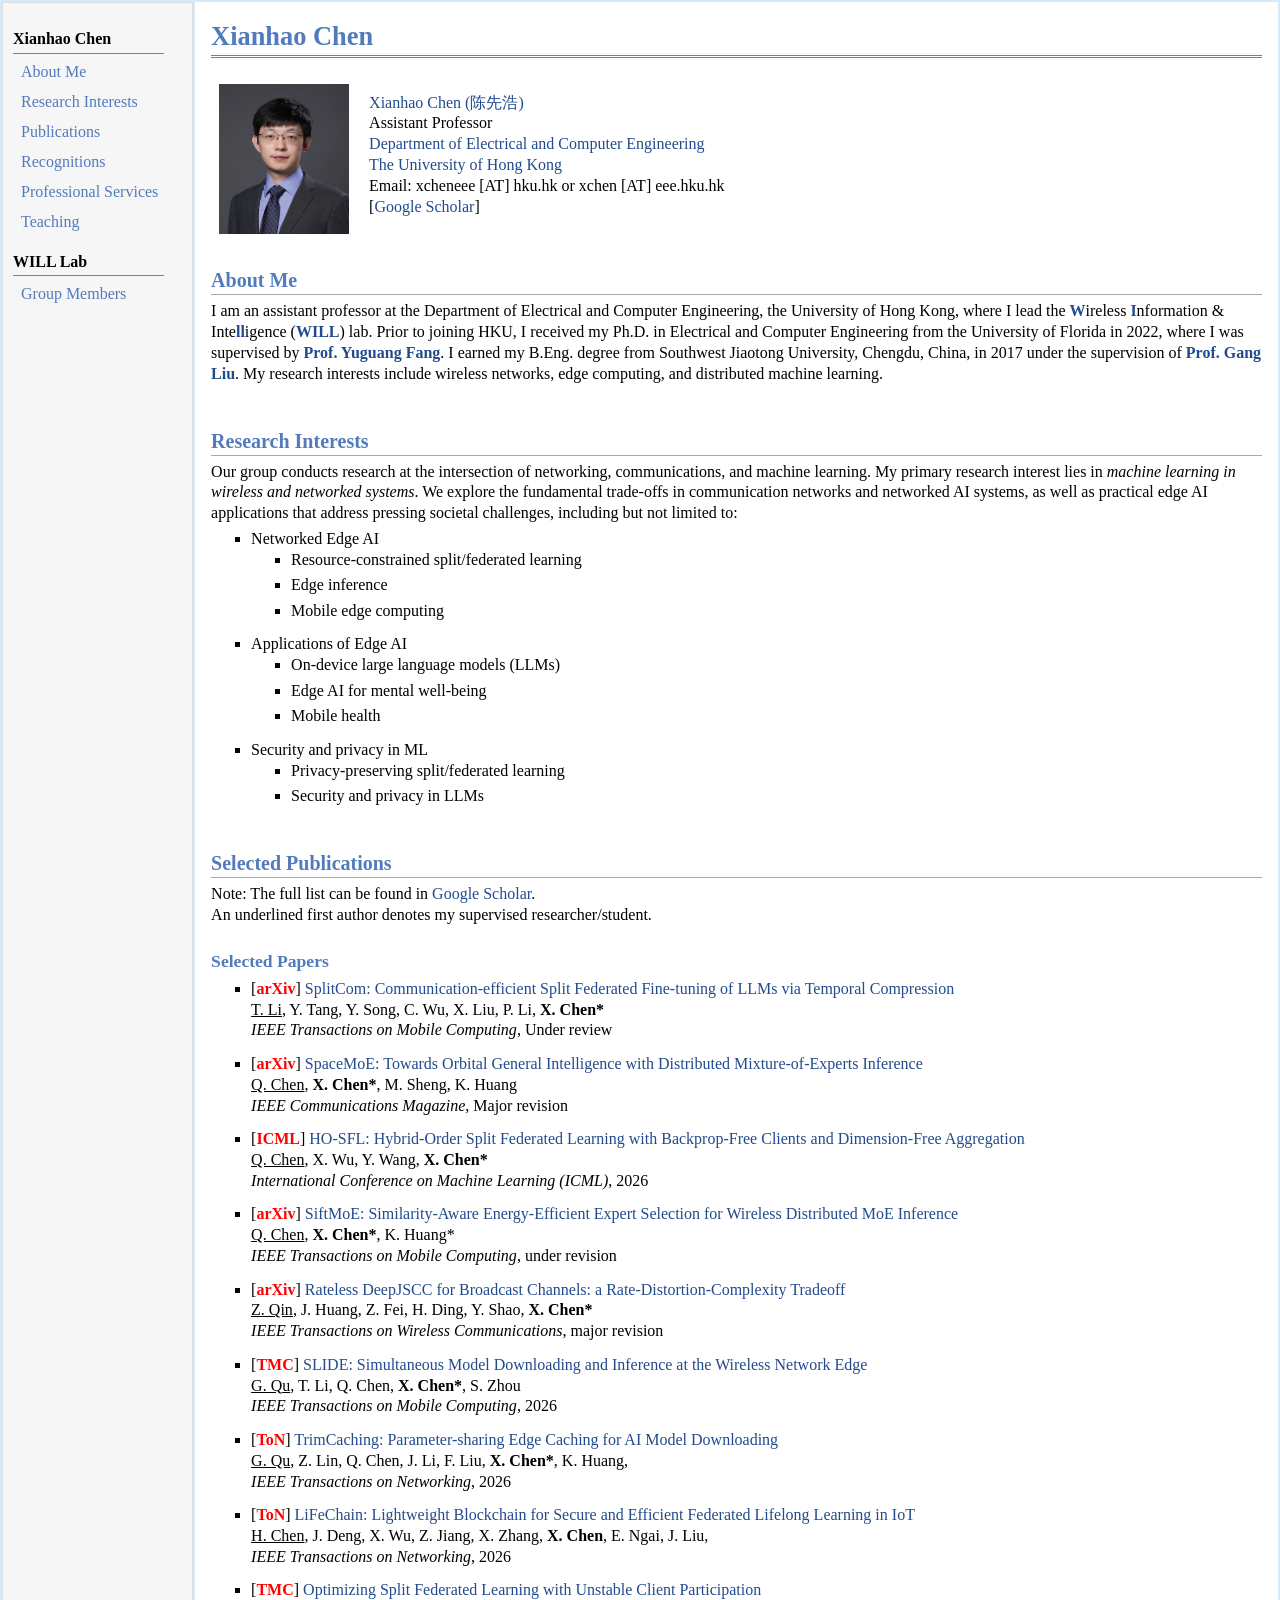
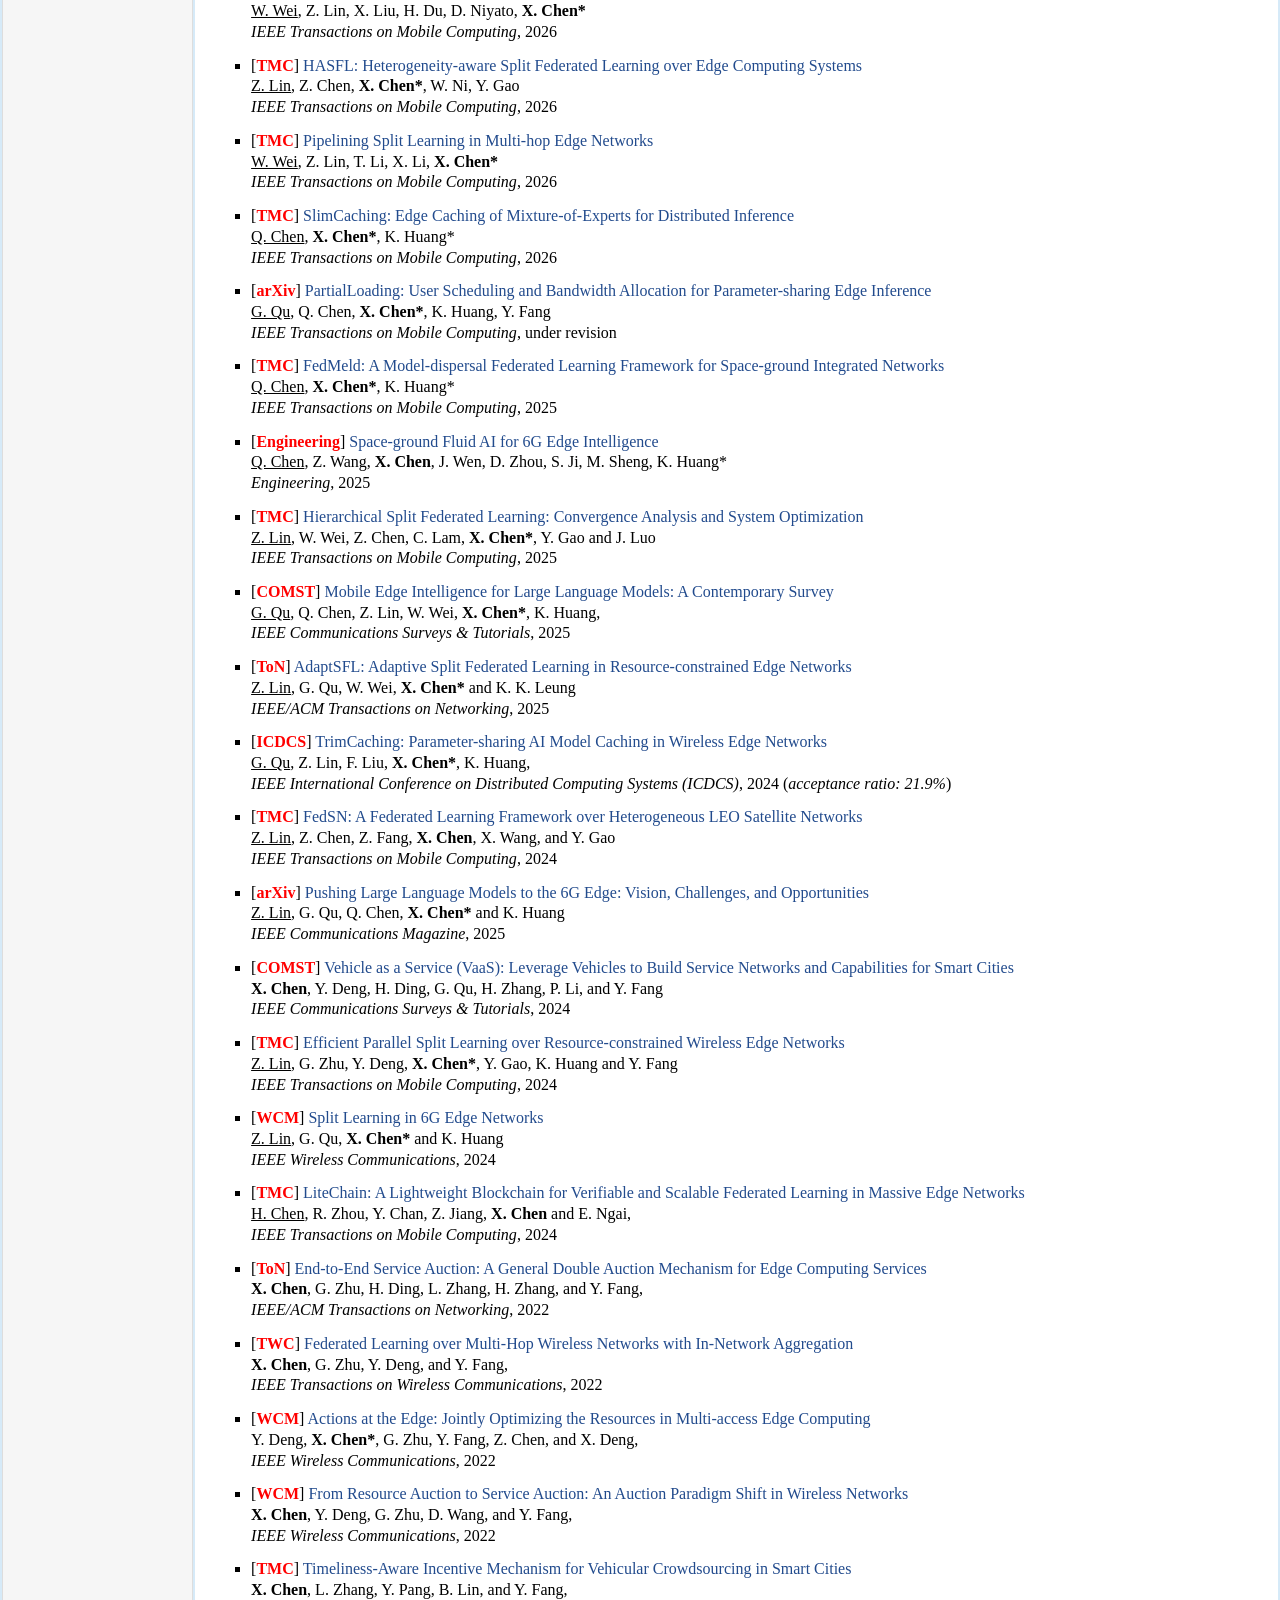
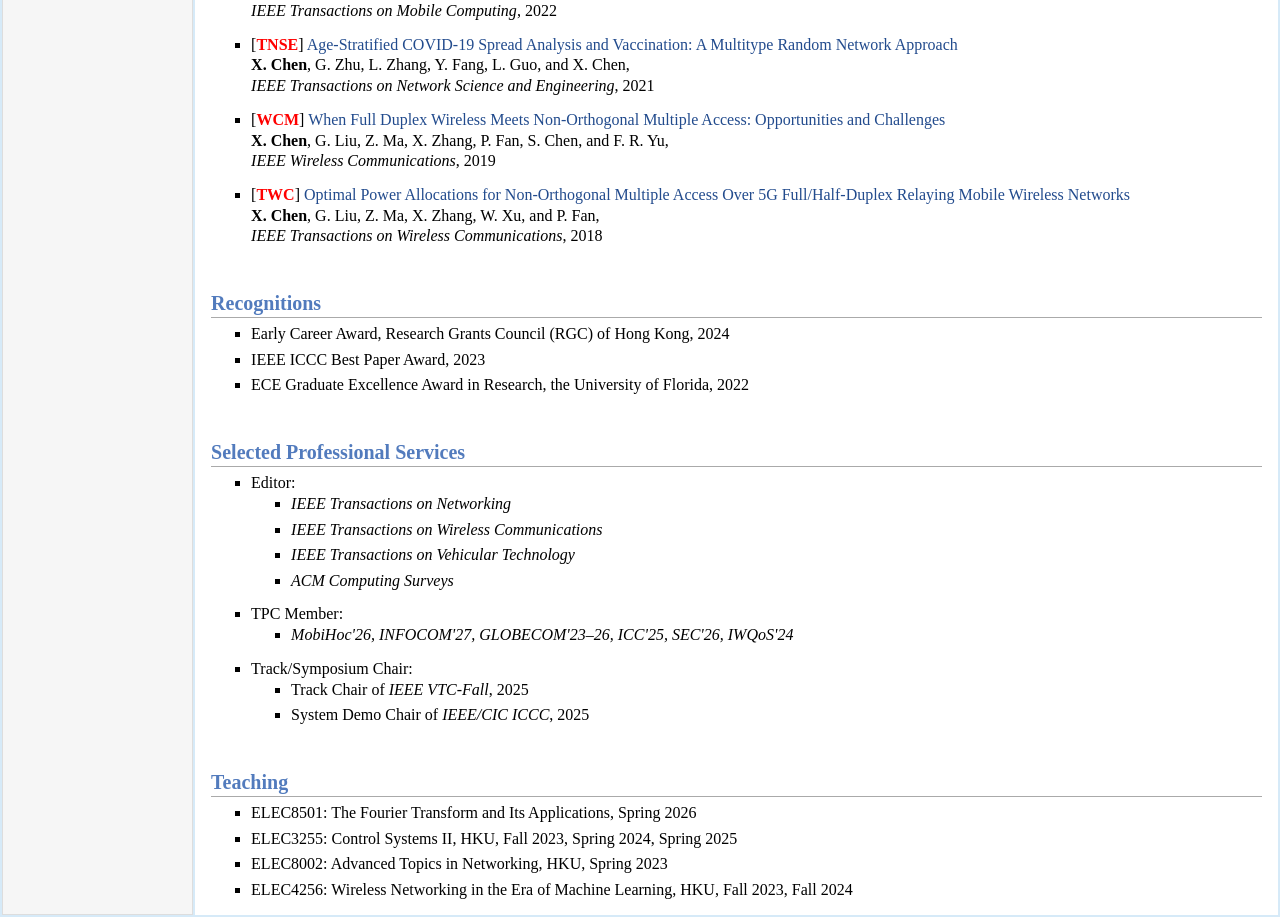
==== commit 0b4cf8bf: "Update index.html" ====
--- a/index.html
+++ b/index.html
@@ -104,11 +104,13 @@
 
     
 <h3>Selected Papers</h3>
-
+<ul>
 <li><p>[<font color="red"><b>arXiv</b></font>] <a href="https://arxiv.org/abs/2602.10564">SplitCom: Communication-efficient Split Federated Fine-tuning of LLMs via Temporal Compression</a><br />
      <u>T. Li</u>, Y. Tang, Y. Song, C. Wu, X. Liu, P. Li, <b>X. Chen*</b> <br/>
     <i>IEEE Transactions on Mobile Computing</i>, Under review </p>
 </li>
+  </ul>
+  
   
 <ul>
   <li><p>[<font color="red"><b>arXiv</b></font>] <a href="https://arxiv.org/abs/2605.16849">SpaceMoE: Towards Orbital General Intelligence with Distributed Mixture-of-Experts Inference</a><br />
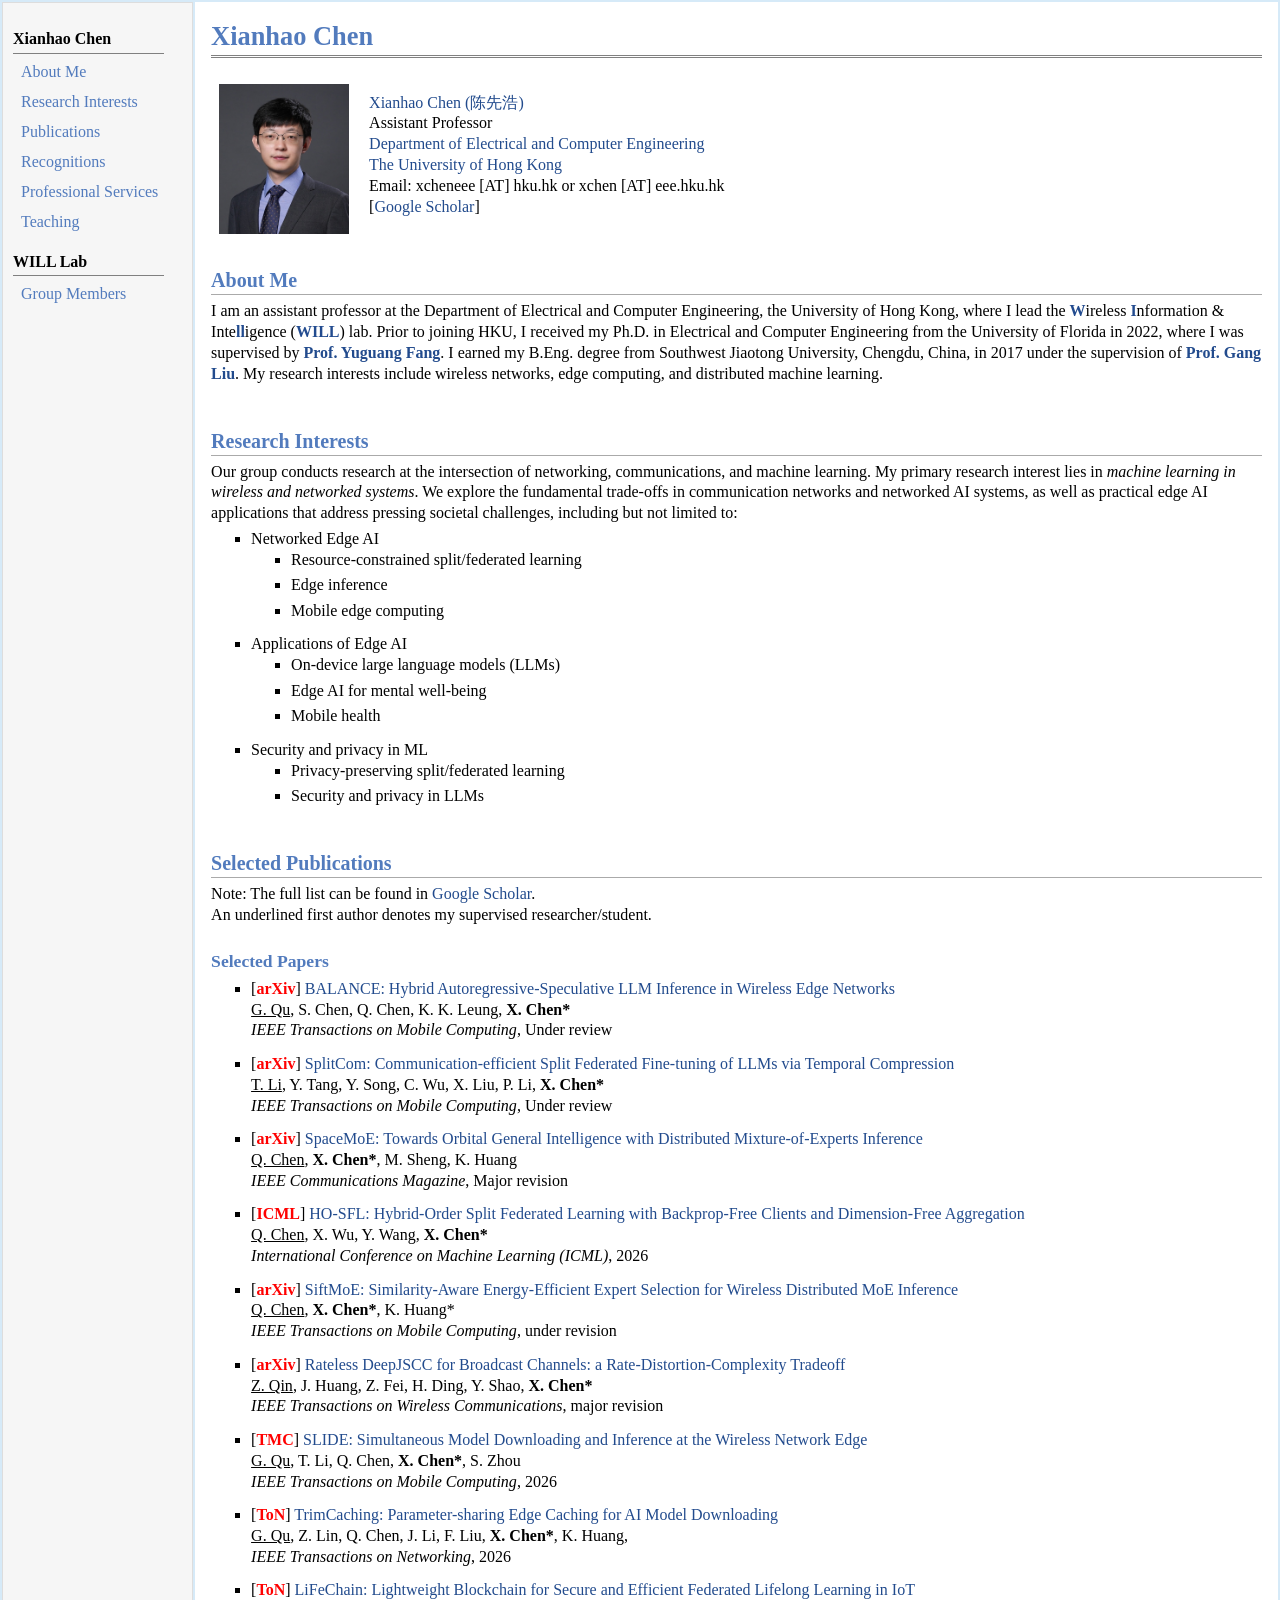
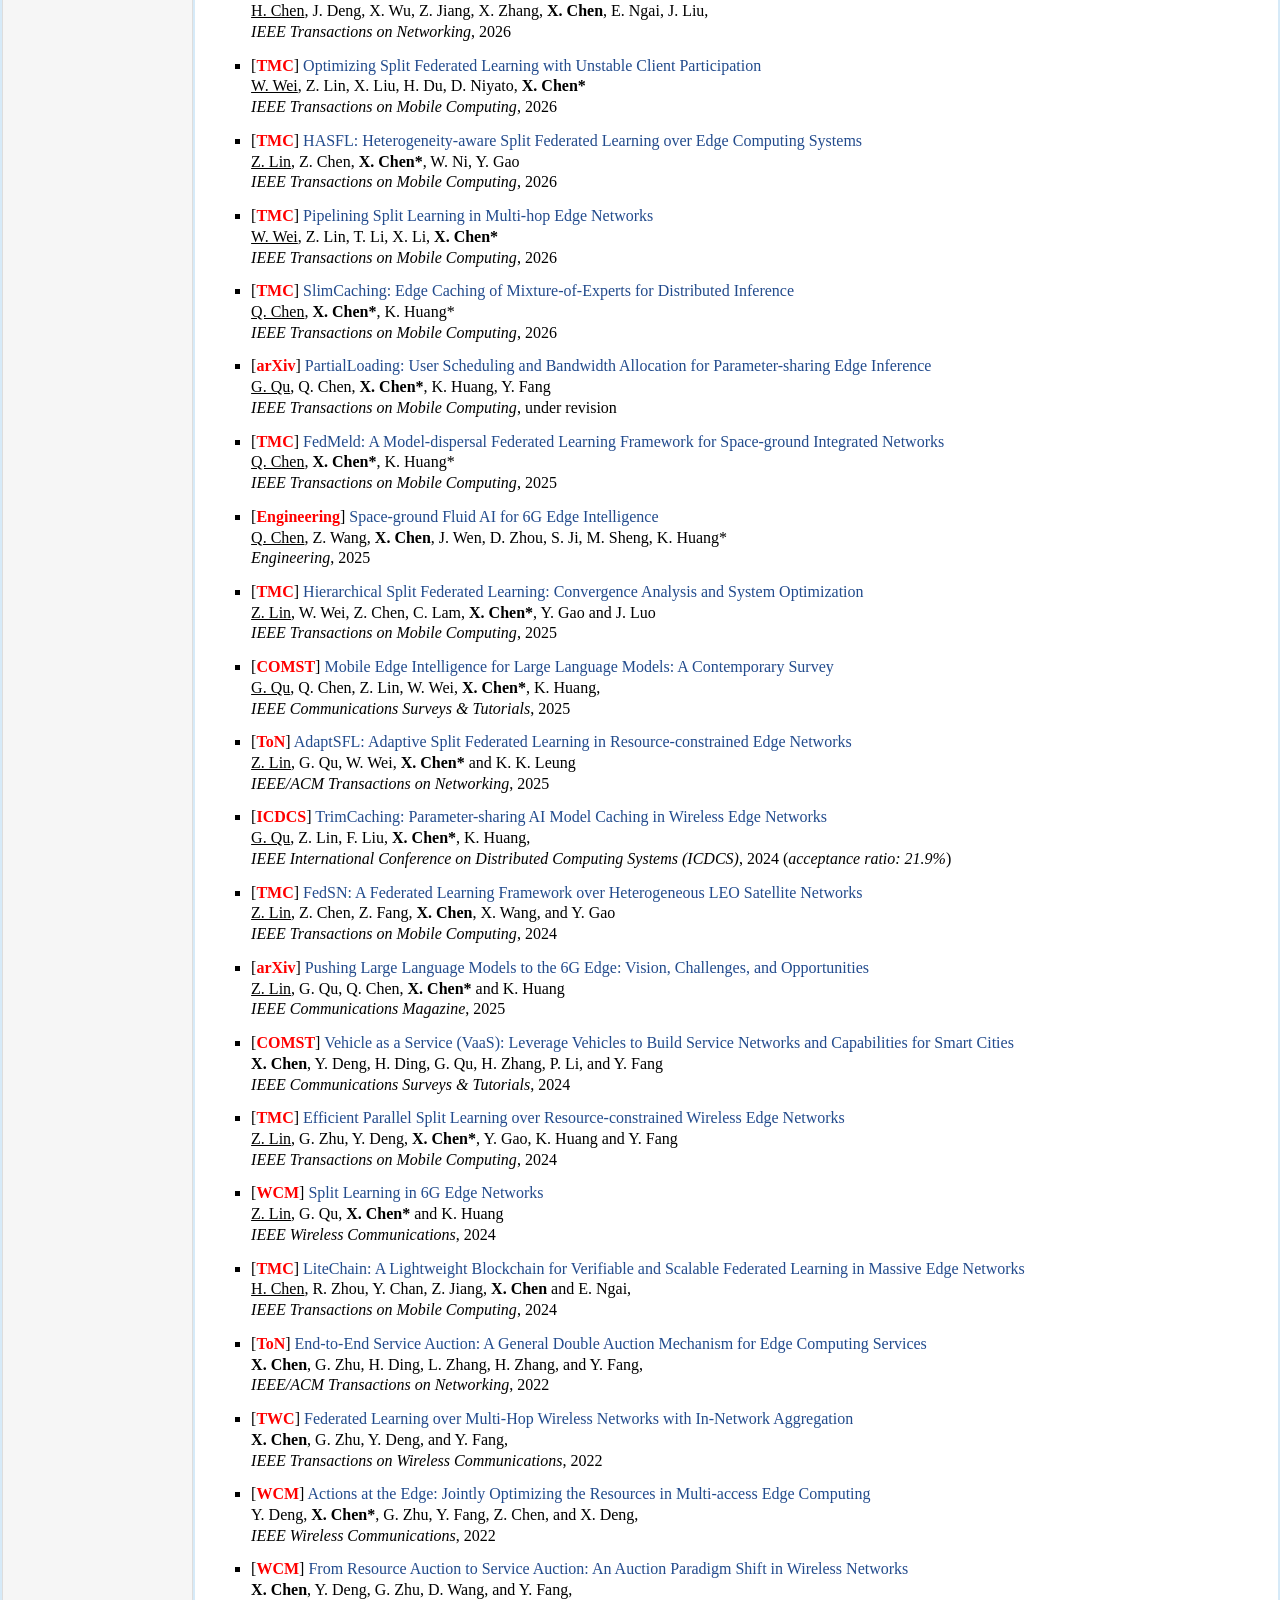
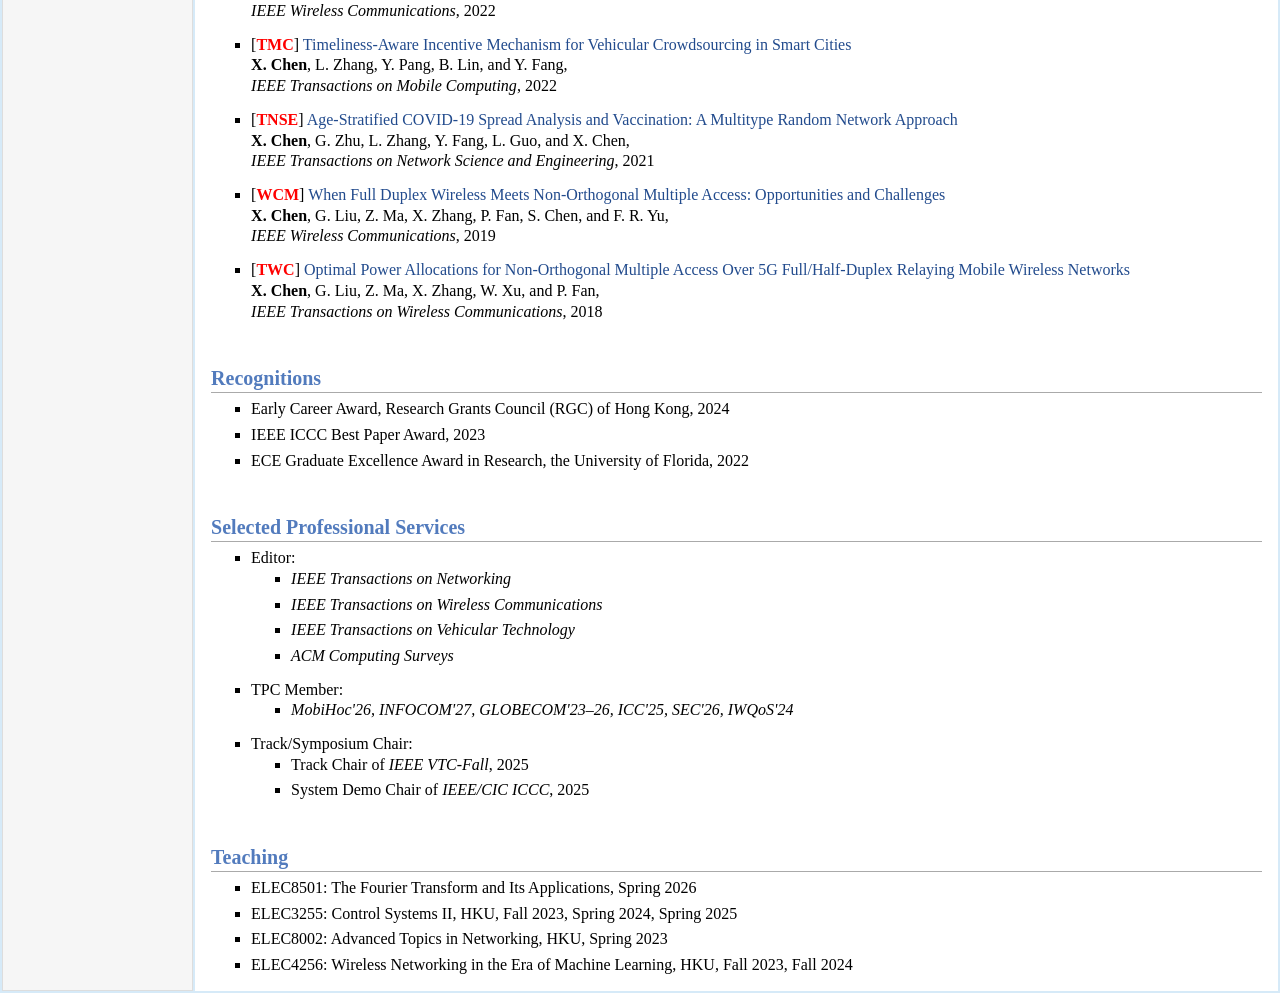
==== commit 1a595453: "Add selected papers section to index.html" ====
--- a/index.html
+++ b/index.html
@@ -104,6 +104,14 @@
 
     
 <h3>Selected Papers</h3>
+
+  <ul>
+  <li><p>[<font color="red"><b>arXiv</b></font>] <a href="https://arxiv.org/abs/2608.05926">BALANCE: Hybrid Autoregressive-Speculative LLM Inference in Wireless Edge Networks</a><br />
+    <u>G. Qu</u>, S. Chen, Q. Chen, K. K. Leung, <b>X. Chen*</b><br/>
+    <i>IEEE Transactions on Mobile Computing</i>, Under review </p>
+  </li>
+</ul>
+  
 <ul>
 <li><p>[<font color="red"><b>arXiv</b></font>] <a href="https://arxiv.org/abs/2602.10564">SplitCom: Communication-efficient Split Federated Fine-tuning of LLMs via Temporal Compression</a><br />
      <u>T. Li</u>, Y. Tang, Y. Song, C. Wu, X. Liu, P. Li, <b>X. Chen*</b> <br/>
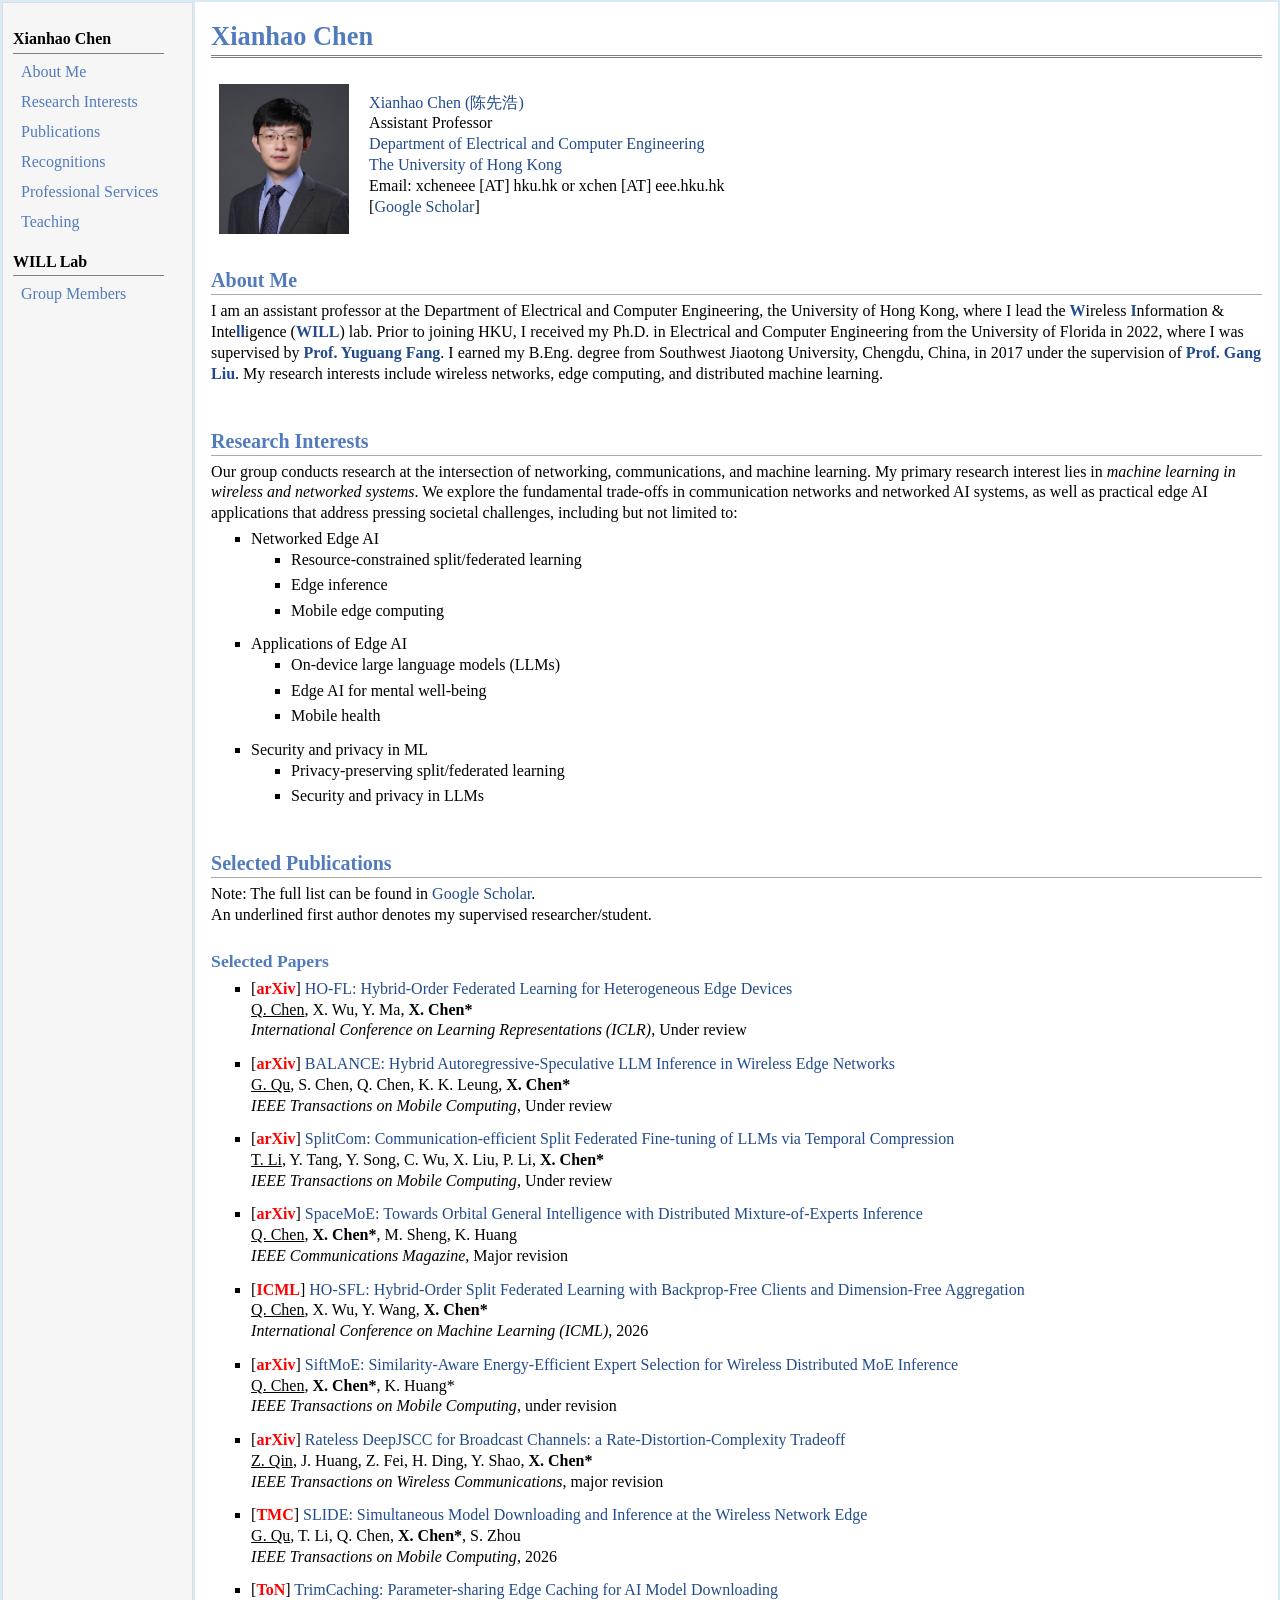
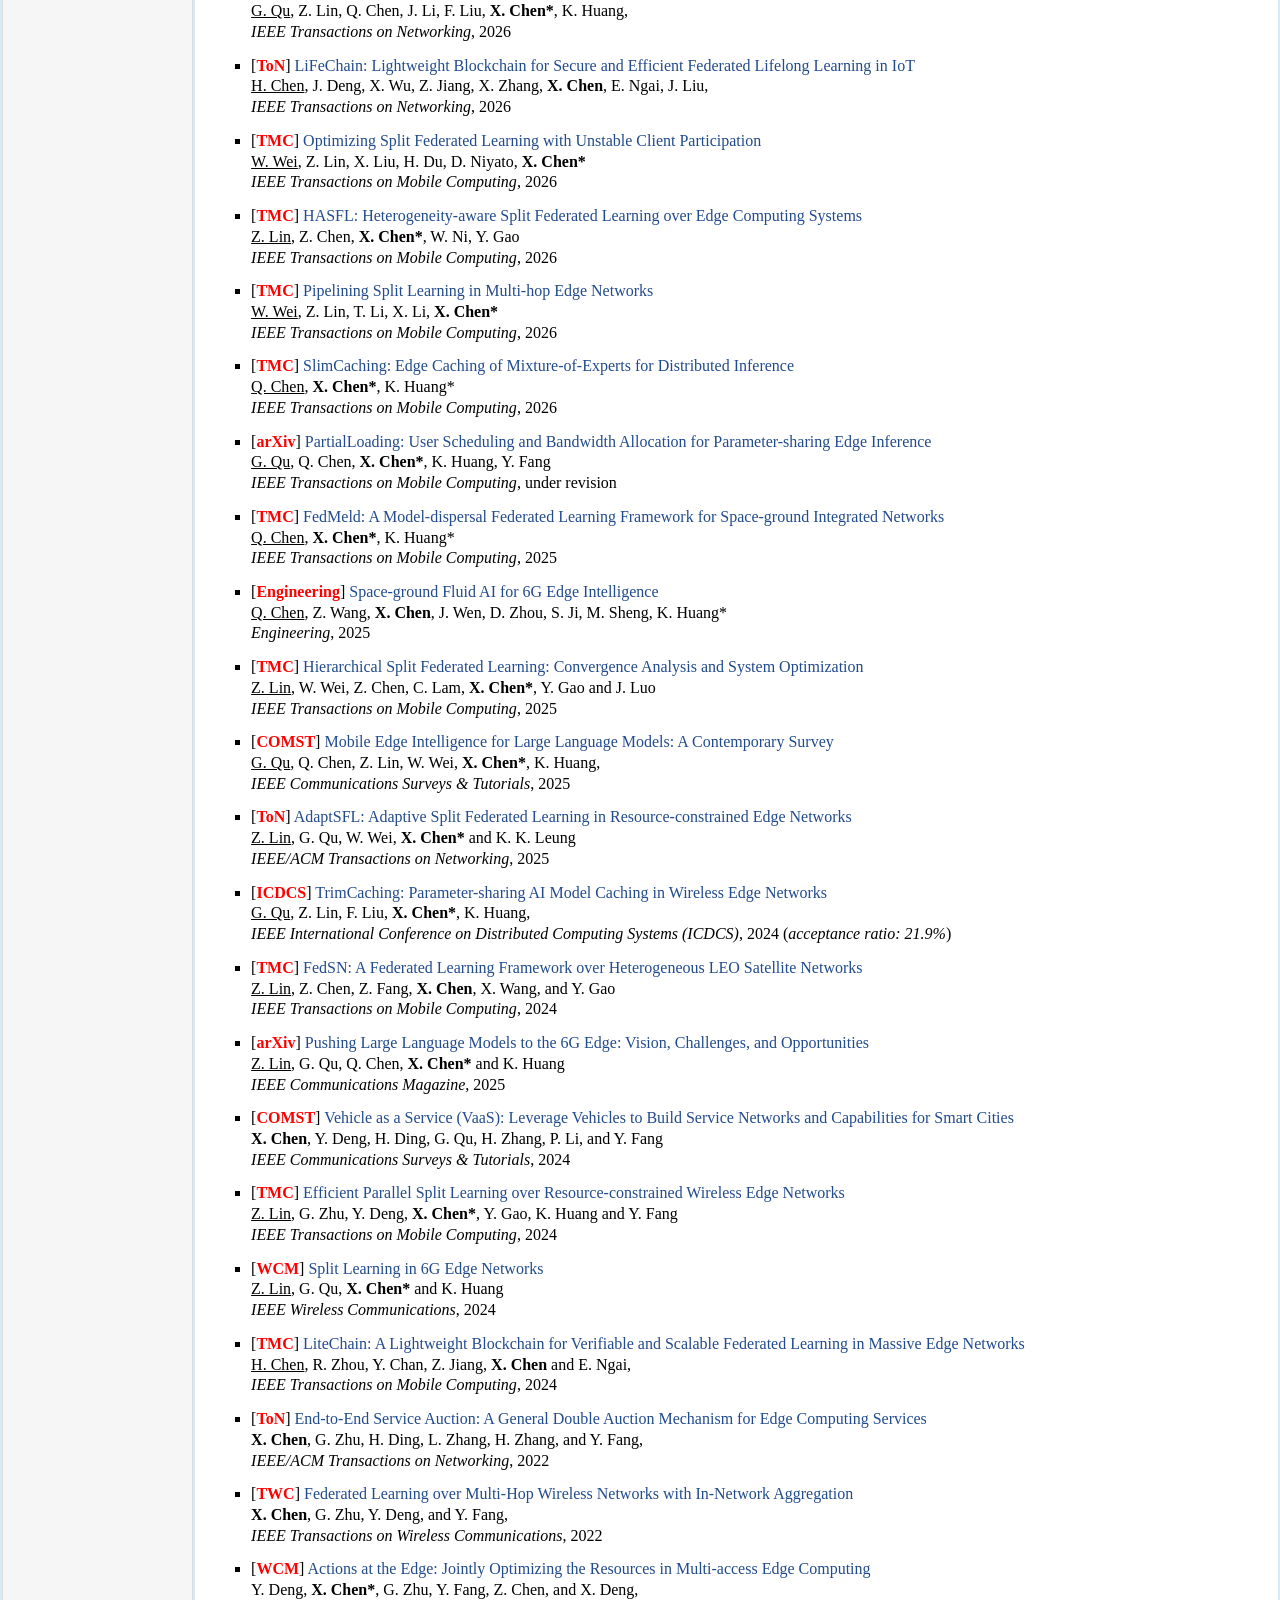
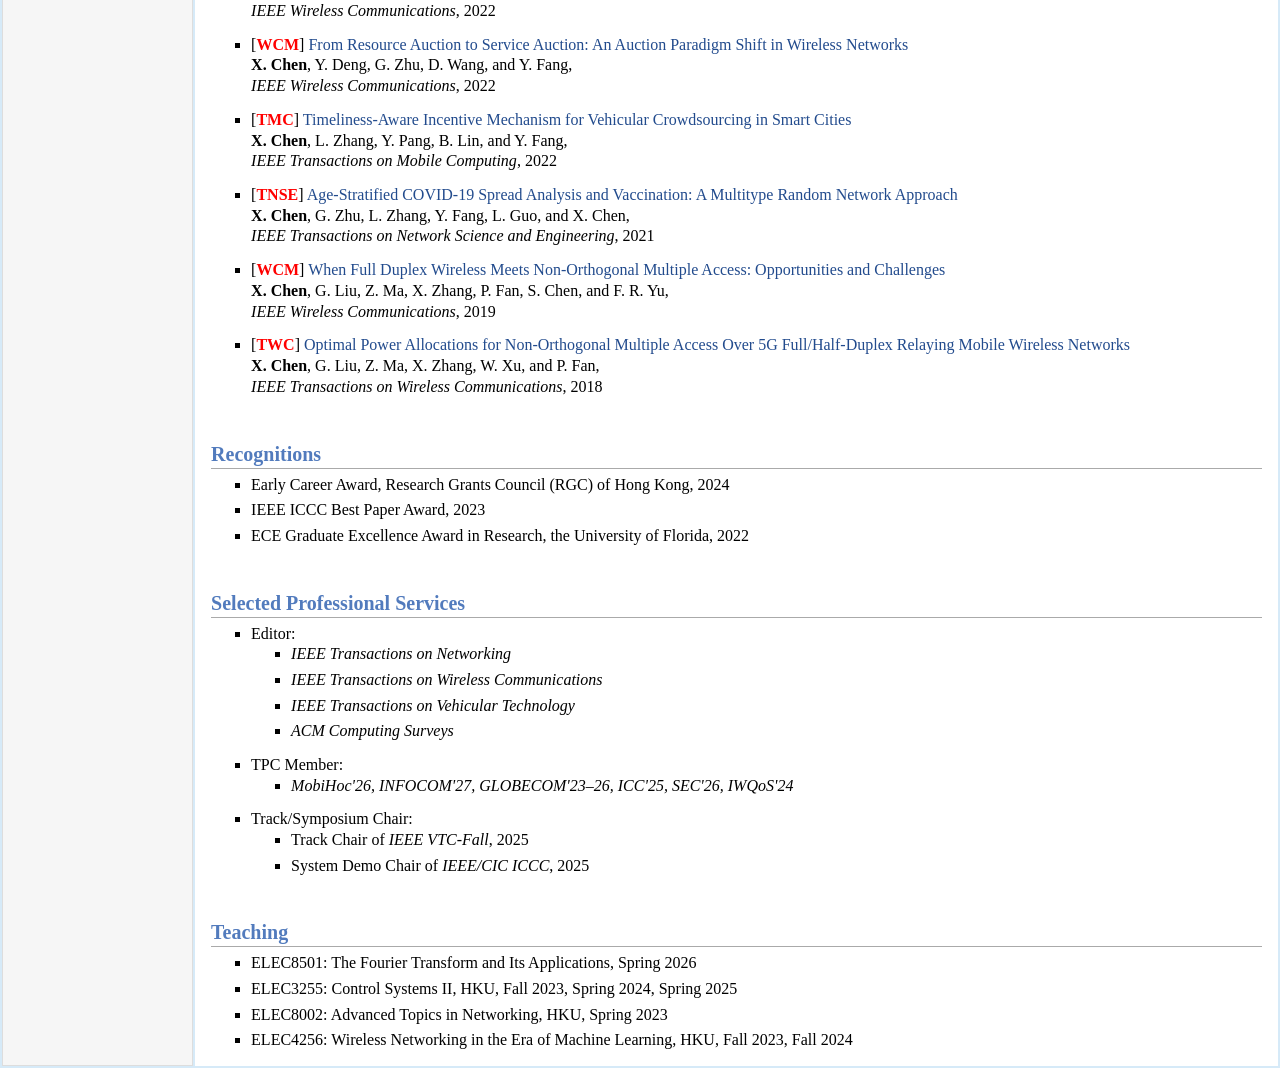
==== commit b9f18dc2: "Update index.html" ====
--- a/index.html
+++ b/index.html
@@ -104,6 +104,12 @@
 
     
 <h3>Selected Papers</h3>
+<ul>
+  <li><p>[<font color="red"><b>arXiv</b></font>] <a href="https://arxiv.org/abs/2609.39074">HO-FL: Hybrid-Order Federated Learning for Heterogeneous Edge Devices</a><br />
+    <u>Q. Chen</u>, X. Wu, Y. Ma, <b>X. Chen*</b><br/>
+    <i>International Conference on Learning Representations (ICLR)</i>, Under review </p>
+  </li>
+</ul>
 
   <ul>
   <li><p>[<font color="red"><b>arXiv</b></font>] <a href="https://arxiv.org/abs/2608.05926">BALANCE: Hybrid Autoregressive-Speculative LLM Inference in Wireless Edge Networks</a><br />
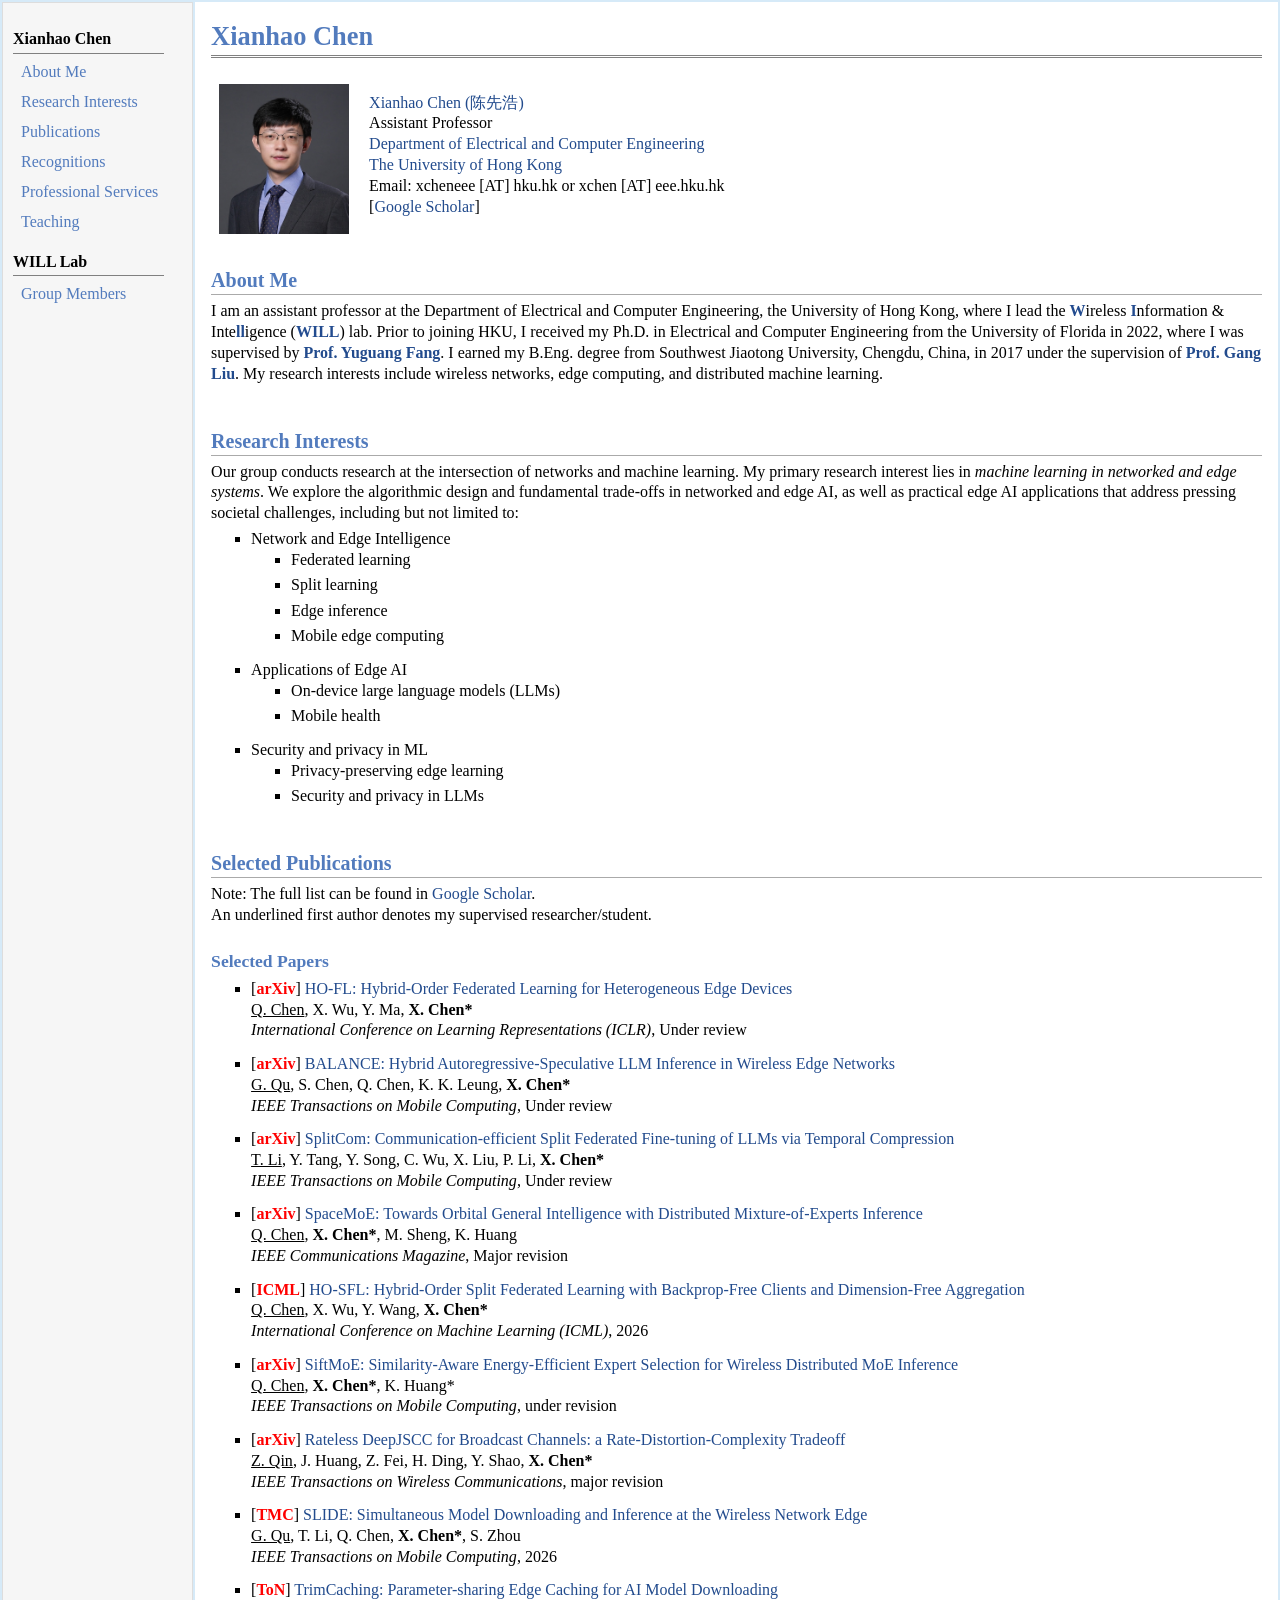
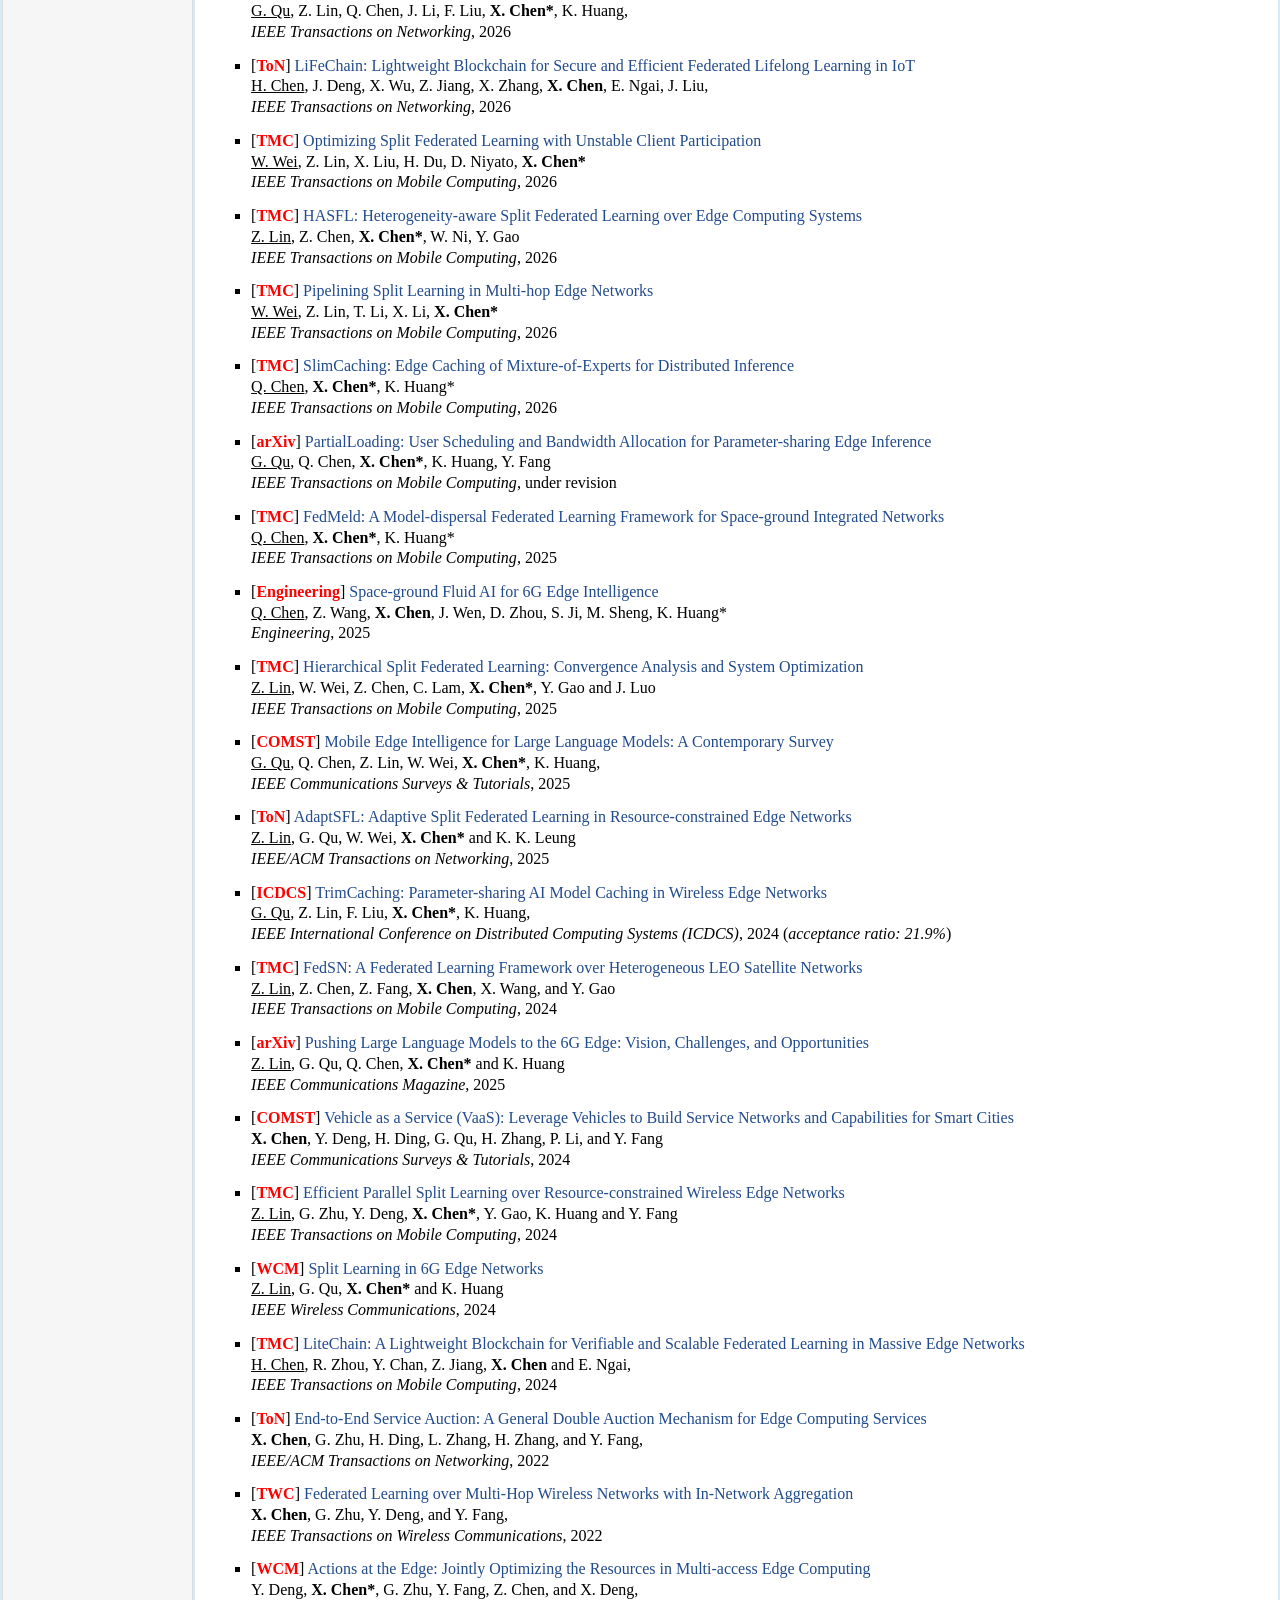
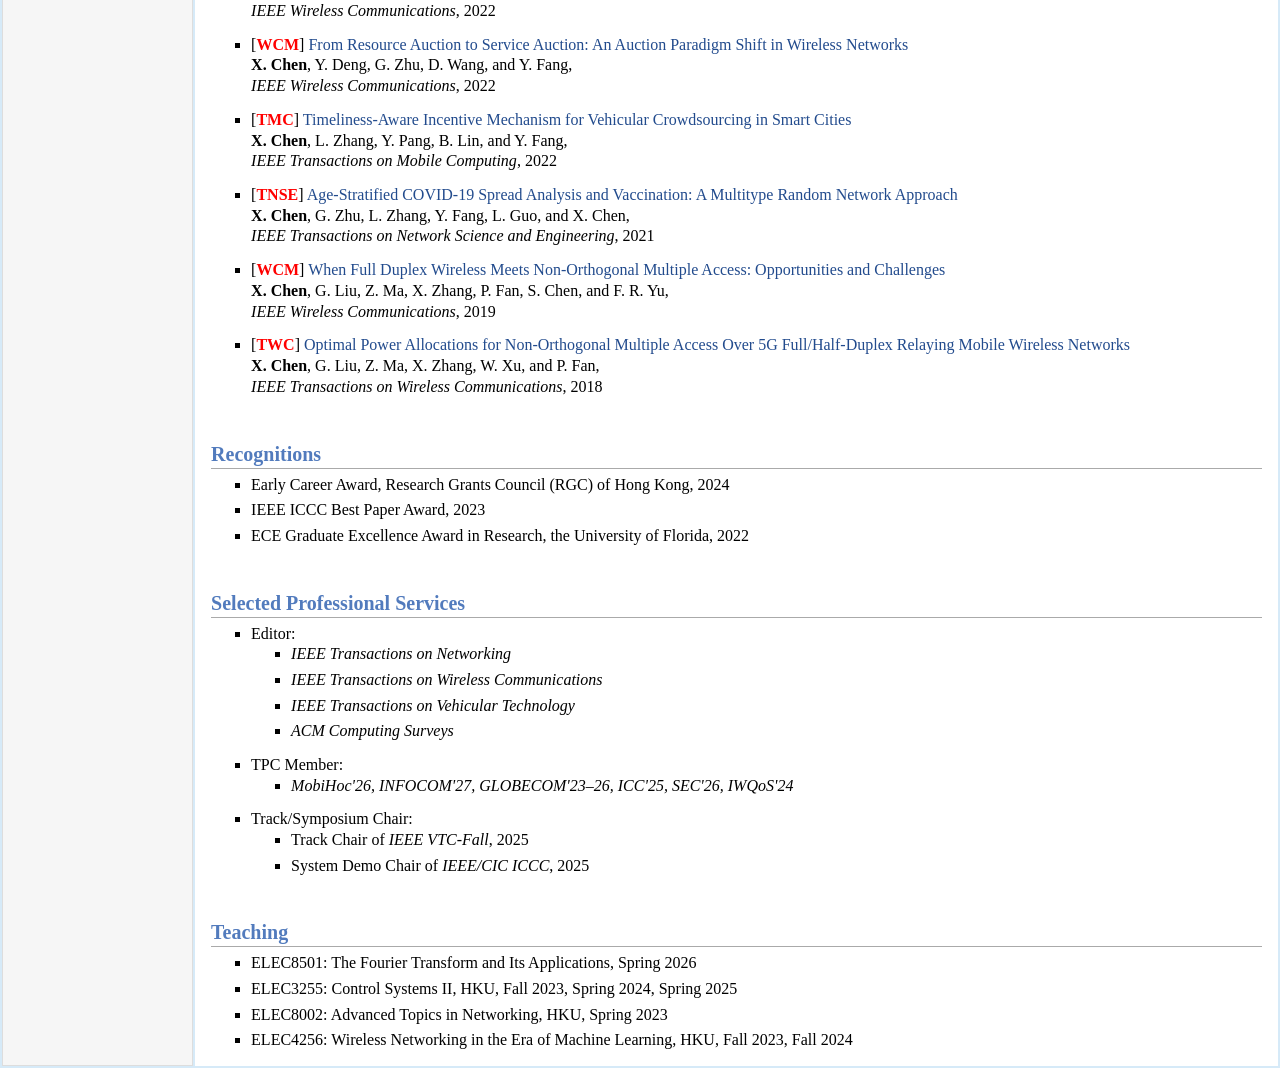
==== commit 7688cb66: "Revise research interests section in index.html" ====
--- a/index.html
+++ b/index.html
@@ -70,12 +70,13 @@
 
 <div id="research" class="page-section">
 <h2>Research Interests</h2>
-<p>Our group conducts research at the intersection of networking, communications, and machine learning. My primary research interest lies in <i>machine learning in wireless and networked systems</i>. We explore the fundamental trade-offs in communication networks and networked AI systems, as well as practical edge AI applications that address pressing societal challenges, including but not limited to:</p>
-
-<ul>
-<li><p>Networked Edge AI</p>
-  <ul>
-    <li><p>Resource-constrained split/federated learning</p></li>
+<p>Our group conducts research at the intersection of networks and machine learning. My primary research interest lies in <i>machine learning in networked and edge systems</i>. We explore the algorithmic design and fundamental trade-offs in networked and edge AI, as well as practical edge AI applications that address pressing societal challenges, including but not limited to:</p>
+
+<ul>
+<li><p>Network and Edge Intelligence</p>
+  <ul>
+    <li><p>Federated learning</p></li>
+    <li><p>Split learning</p></li>
     <li><p>Edge inference</p></li>
     <li><p>Mobile edge computing</p></li>
   </ul>
@@ -83,13 +84,12 @@
 <li><p>Applications of Edge AI</p>
   <ul>
     <li><p>On-device large language models (LLMs)</p></li>
-    <li><p>Edge AI for mental well-being</p></li>
     <li><p>Mobile health</p></li>
   </ul>
 </li>
 <li><p>Security and privacy in ML</p>
   <ul>
-    <li><p>Privacy-preserving split/federated learning</p></li>
+    <li><p>Privacy-preserving edge learning</p></li>
     <li><p>Security and privacy in LLMs</p></li>
   </ul>
 </li>
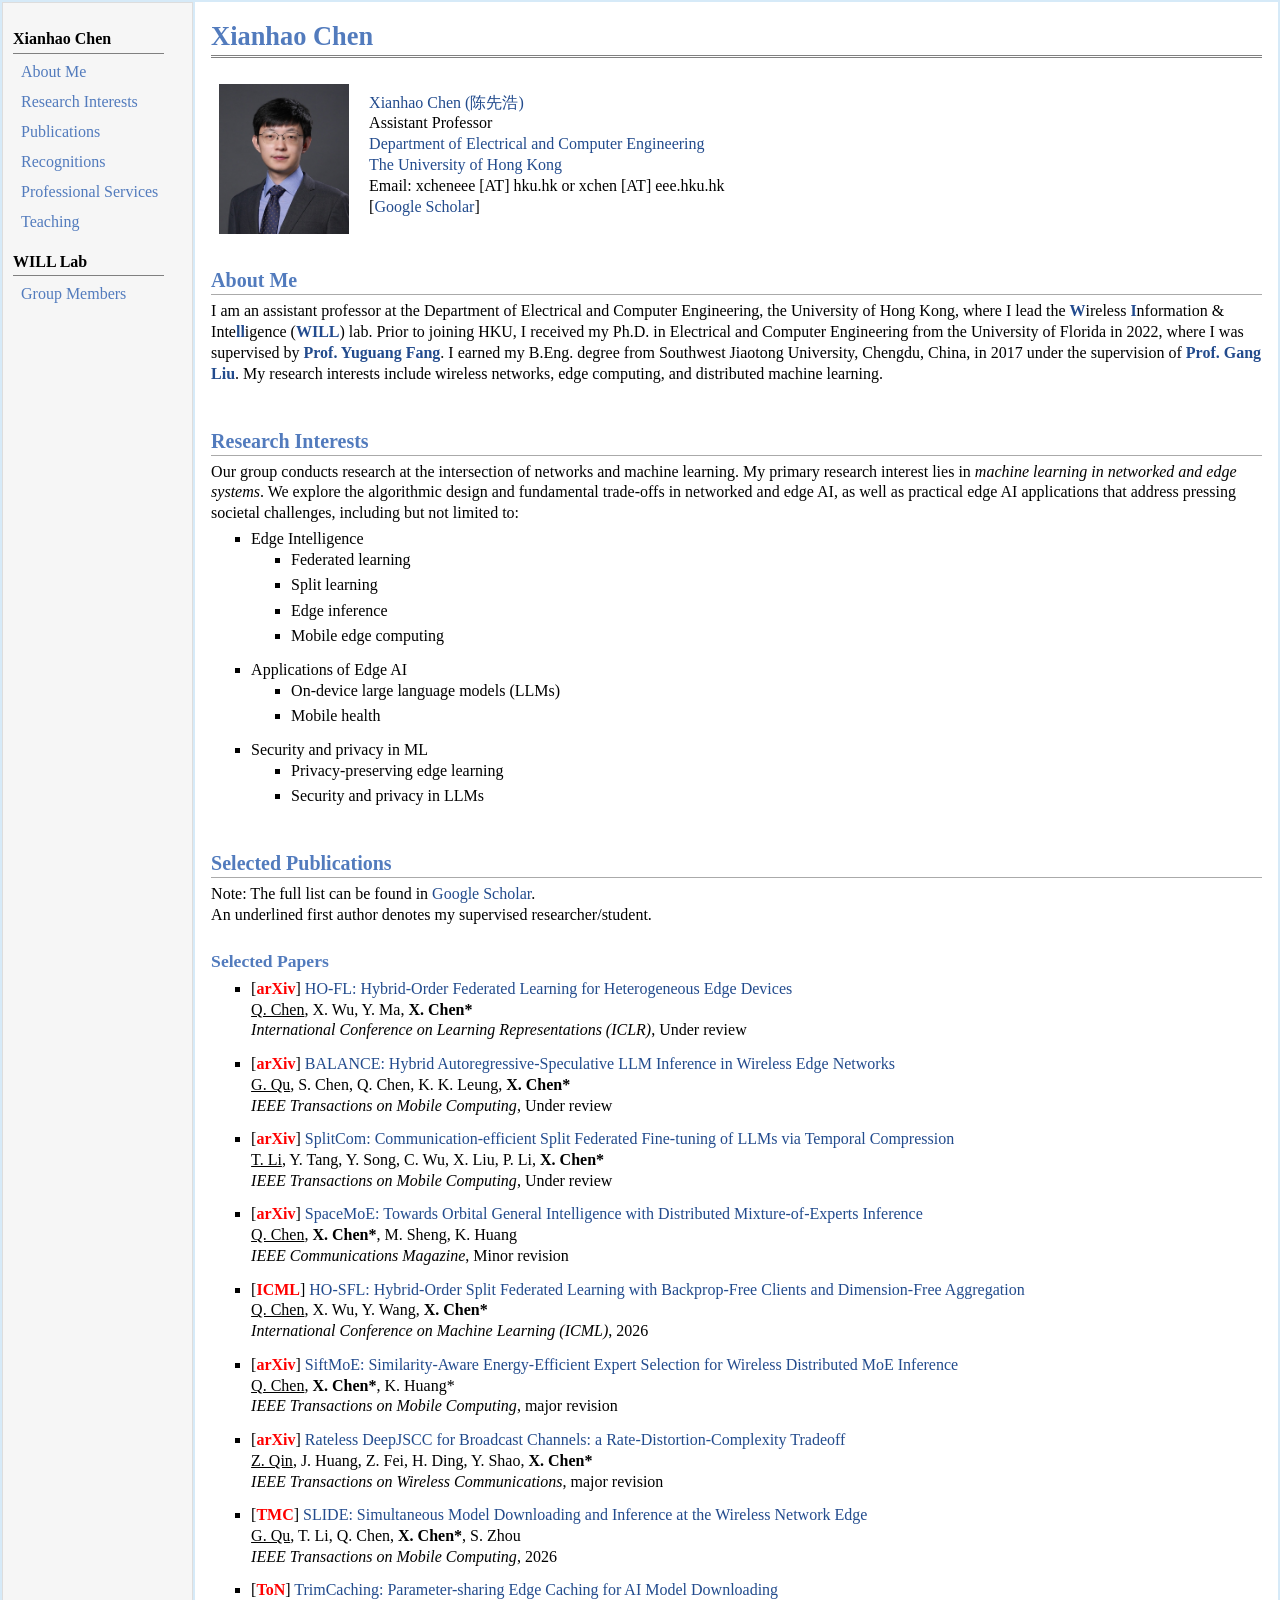
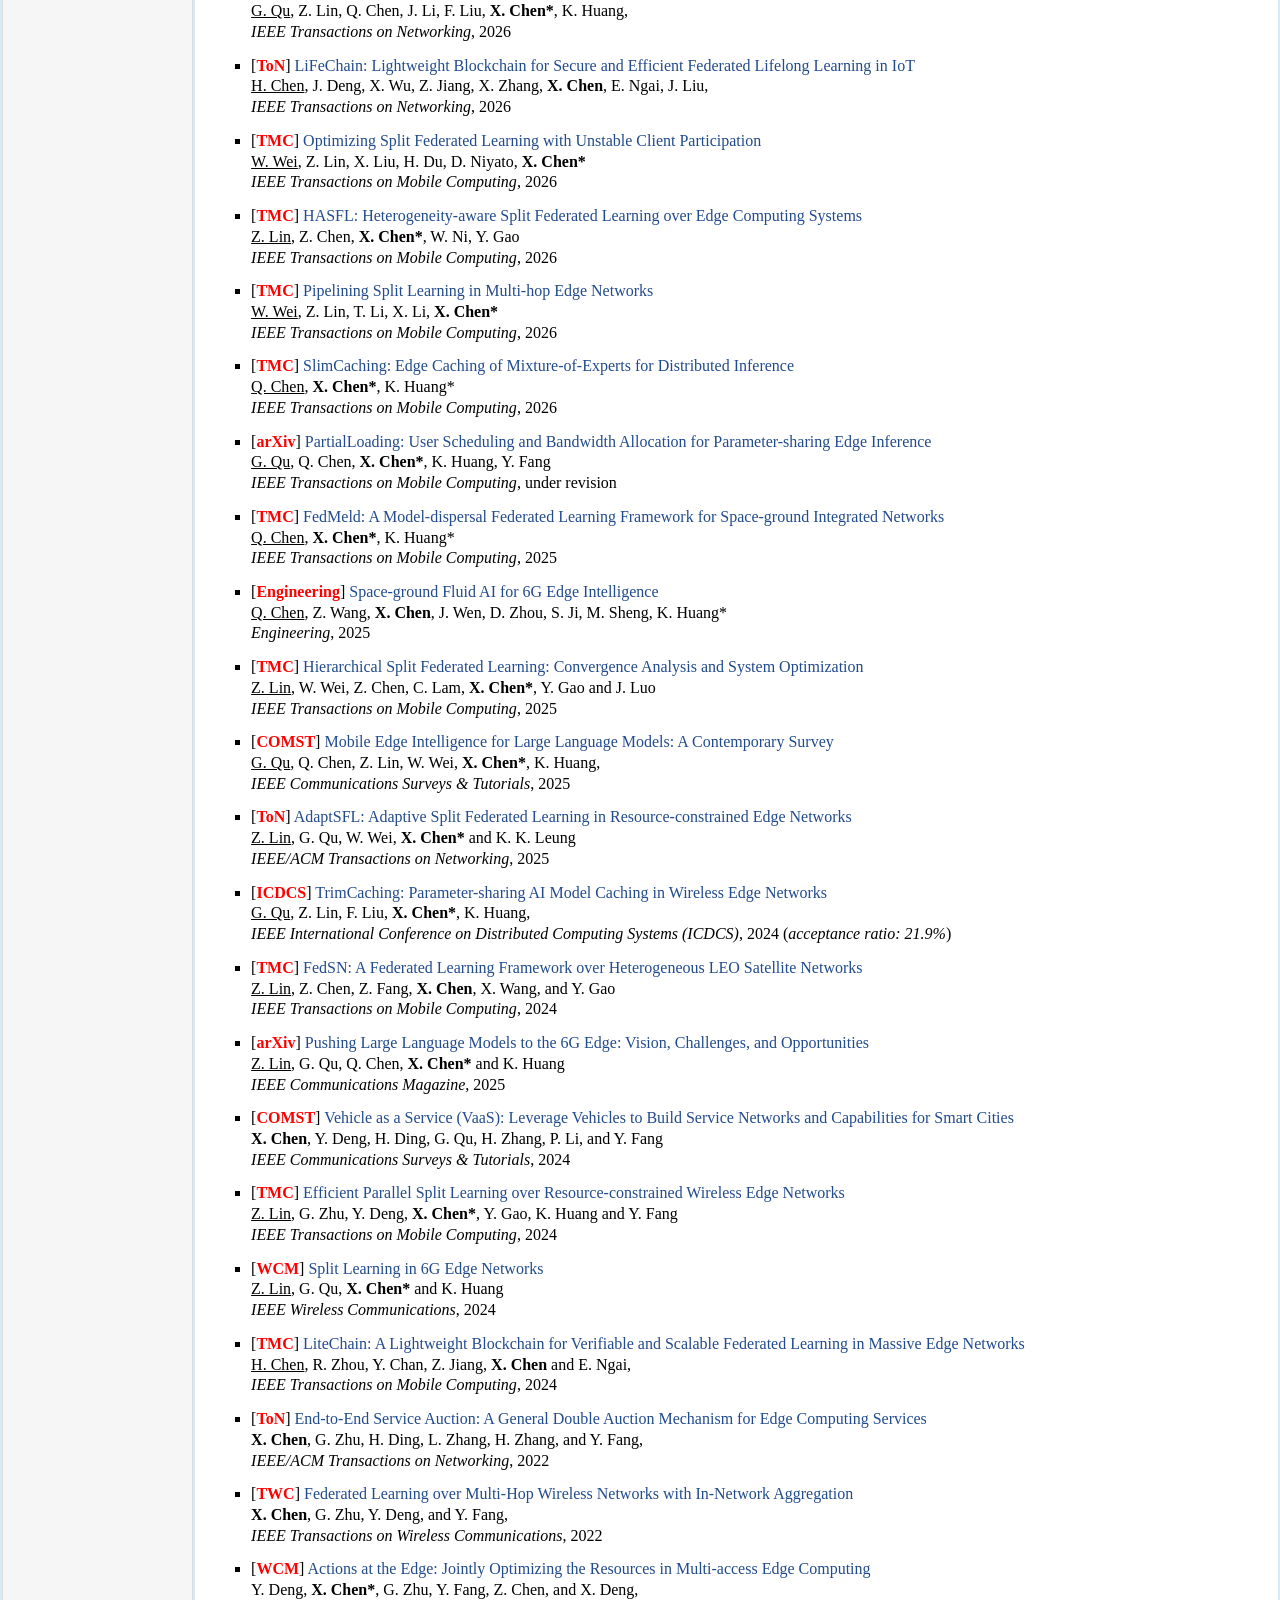
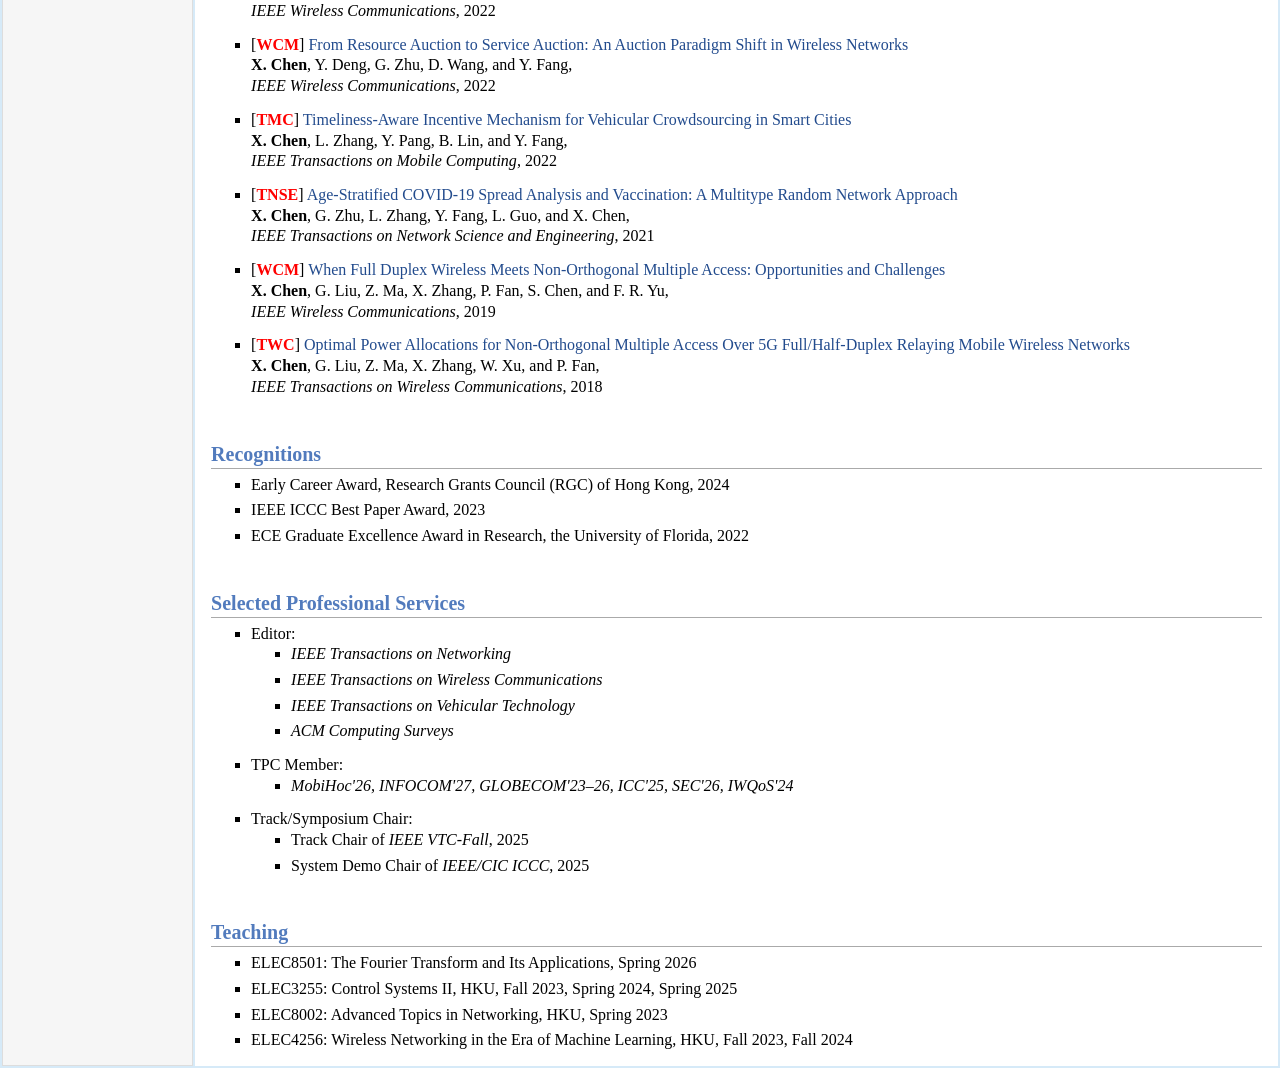
==== commit 5796d12e: "Update index.html" ====
--- a/index.html
+++ b/index.html
@@ -73,7 +73,7 @@
 <p>Our group conducts research at the intersection of networks and machine learning. My primary research interest lies in <i>machine learning in networked and edge systems</i>. We explore the algorithmic design and fundamental trade-offs in networked and edge AI, as well as practical edge AI applications that address pressing societal challenges, including but not limited to:</p>
 
 <ul>
-<li><p>Network and Edge Intelligence</p>
+<li><p>Edge Intelligence</p>
   <ul>
     <li><p>Federated learning</p></li>
     <li><p>Split learning</p></li>
@@ -129,7 +129,7 @@
 <ul>
   <li><p>[<font color="red"><b>arXiv</b></font>] <a href="https://arxiv.org/abs/2605.16849">SpaceMoE: Towards Orbital General Intelligence with Distributed Mixture-of-Experts Inference</a><br />
        <u>Q. Chen</u>, <b>X. Chen*</b>, M. Sheng, K. Huang <br/>
-      <i>IEEE Communications Magazine</i>, Major revision </p>
+      <i>IEEE Communications Magazine</i>, Minor revision </p>
   </li>
 </ul>
   
@@ -145,7 +145,7 @@
   <ul>
     <li><p>[<font color="red"><b>arXiv</b></font>] <a href="https://arxiv.org/abs/2603.23888">SiftMoE: Similarity-Aware Energy-Efficient Expert Selection for Wireless Distributed MoE Inference</a><br />
          <u>Q. Chen</u>, <b>X. Chen*</b>, K. Huang* <br/>
-        <i>IEEE Transactions on Mobile Computing</i>, under revision </p>
+        <i>IEEE Transactions on Mobile Computing</i>, major revision </p>
     </li>
   </ul>
   <ul>
